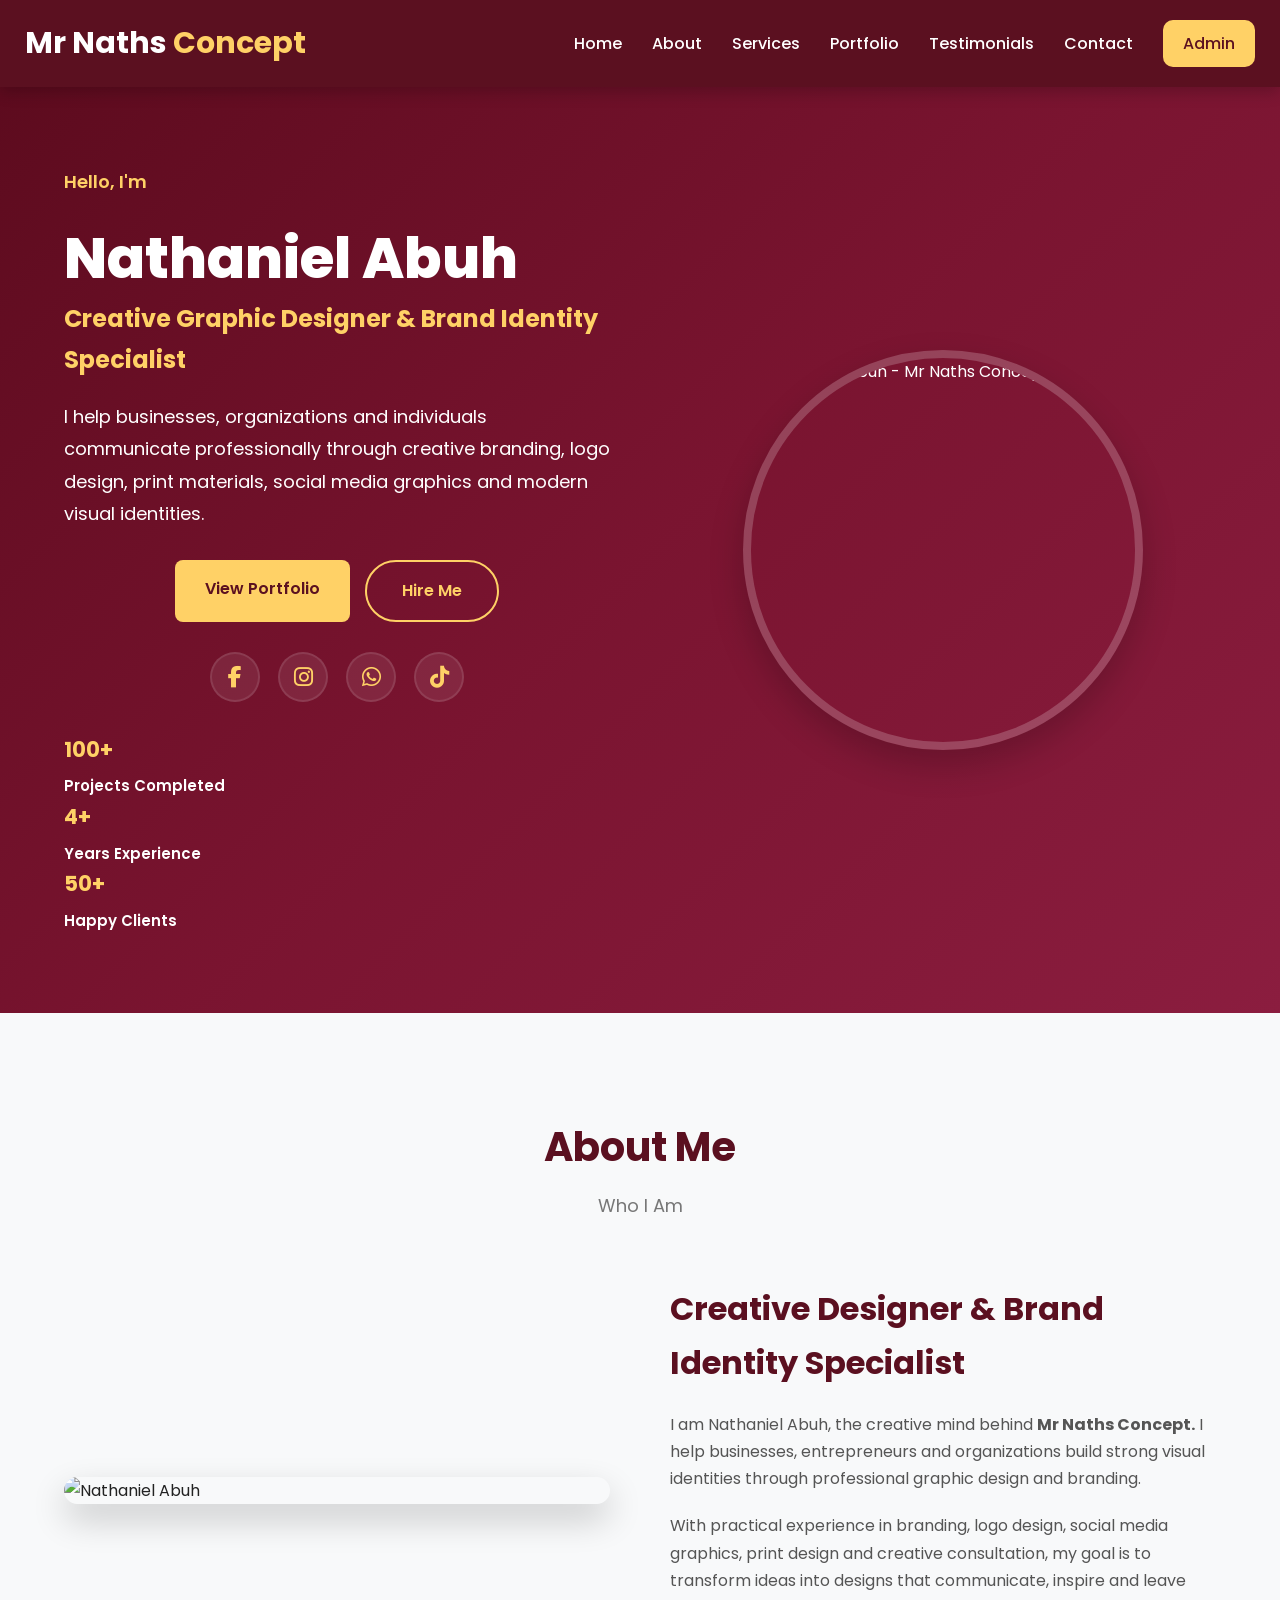
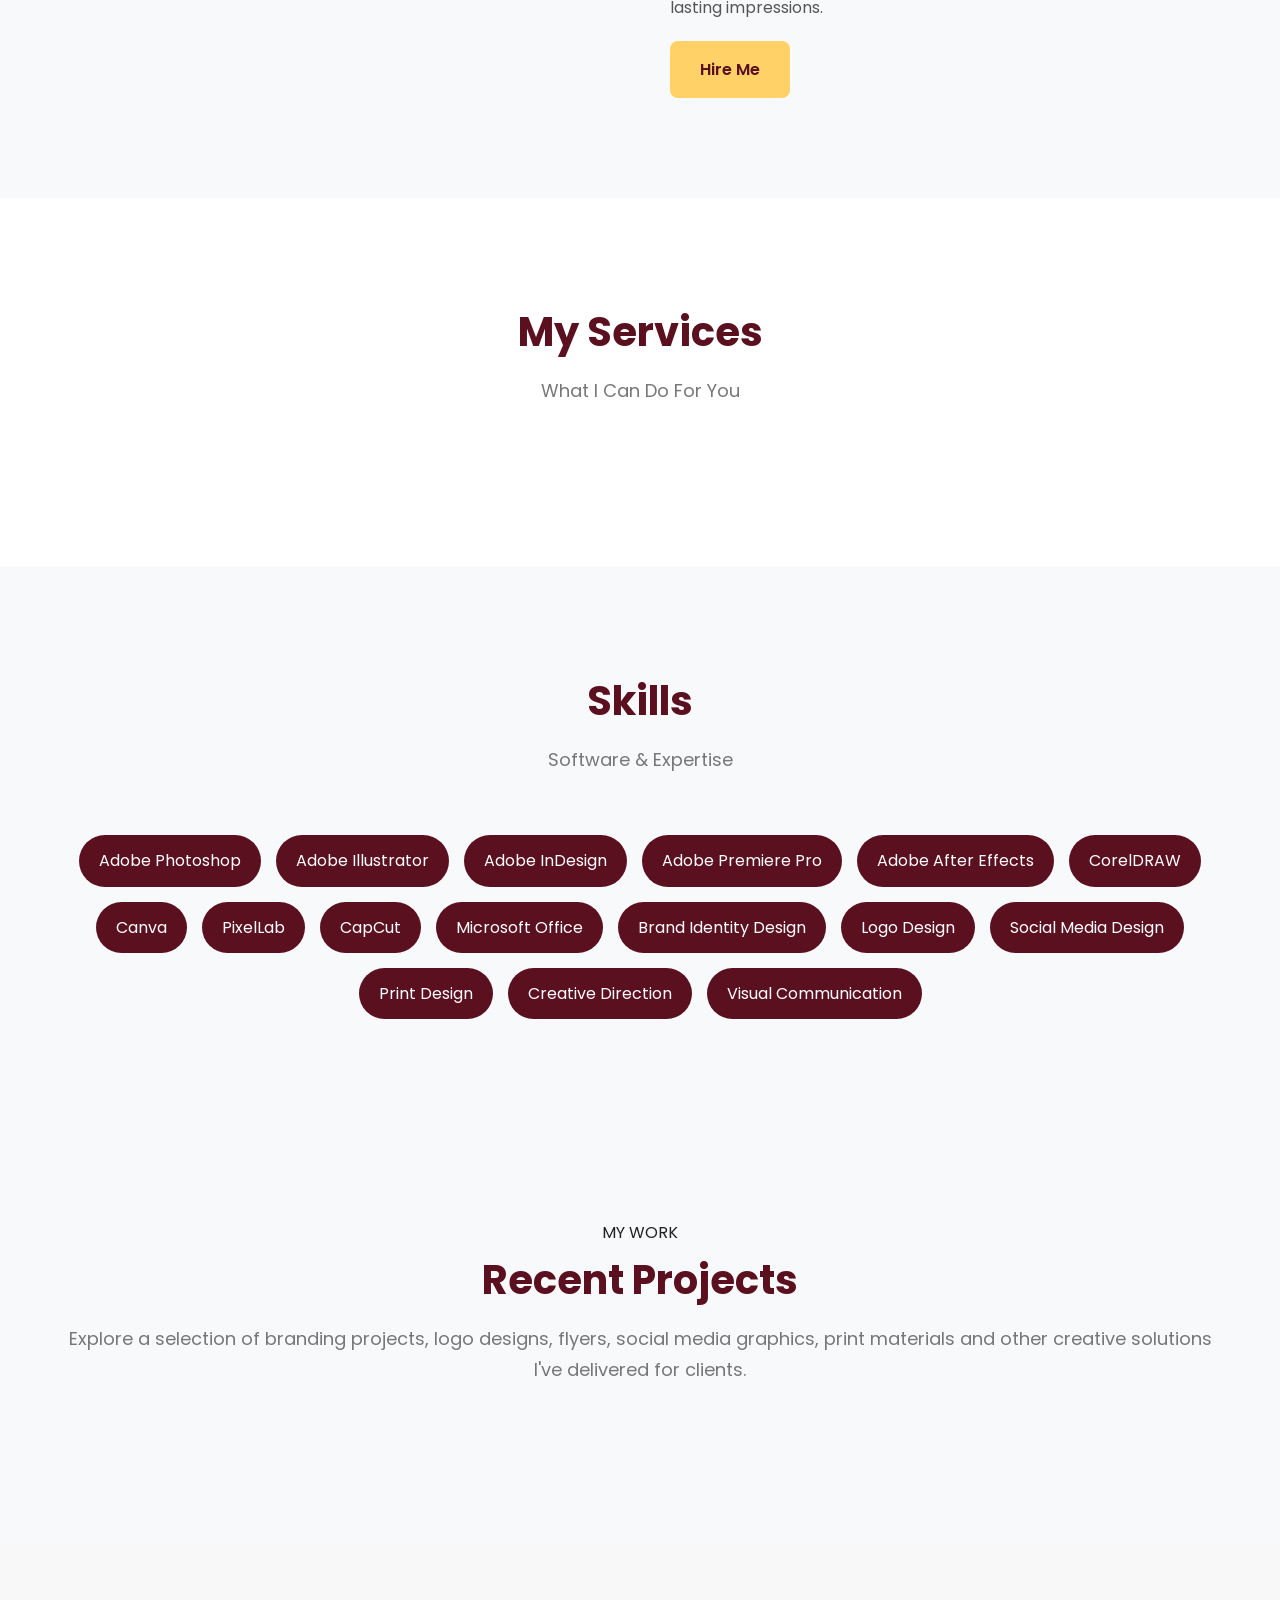
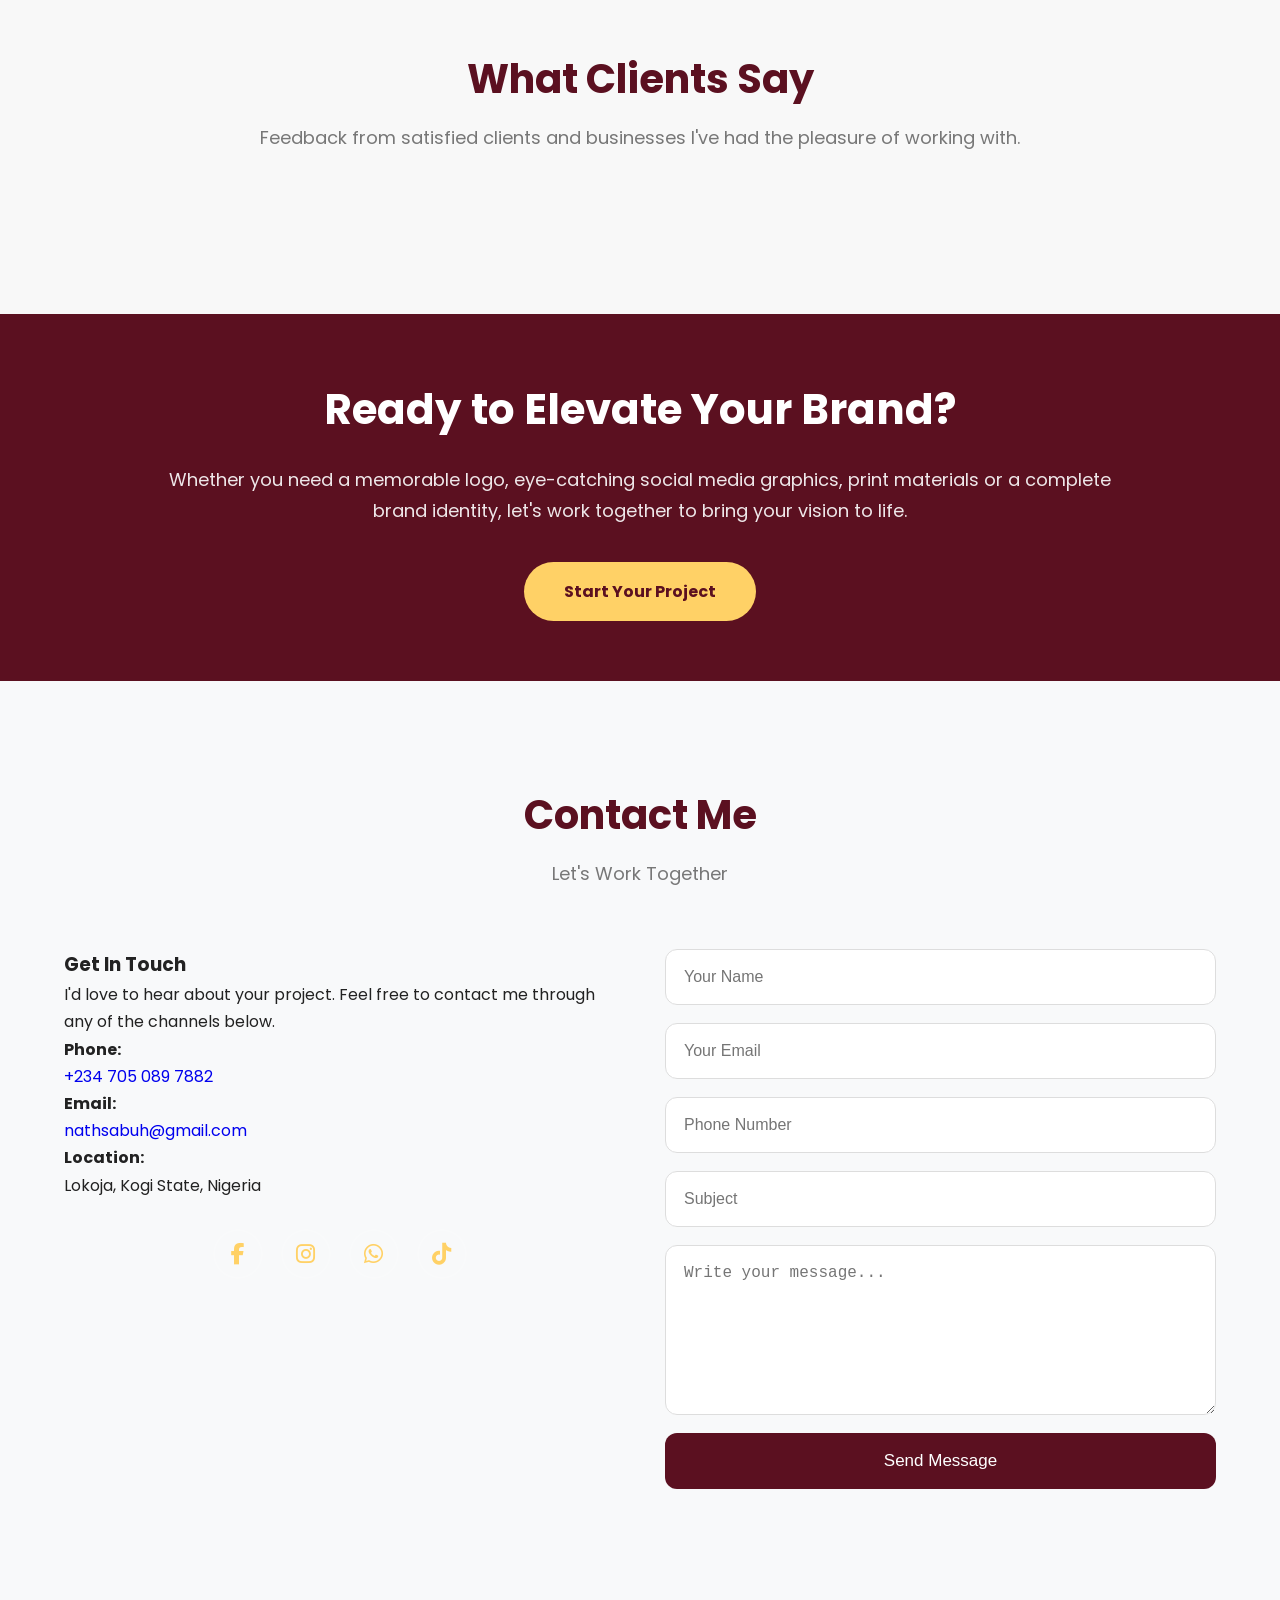
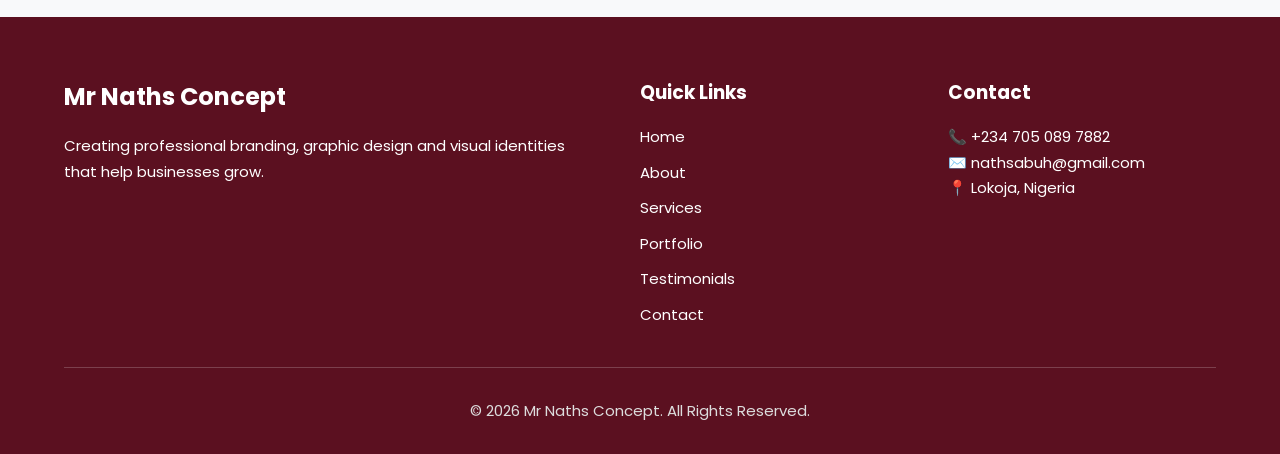
==== index.html @ cbad1bfe "Add files via upload" ====
<!DOCTYPE html>
<html lang="en">

<head>
    <meta charset="UTF-8">
    <meta name="viewport" content="width=device-width, initial-scale=1.0">

    <title>Mr Naths Concept | Creative Graphic Designer</title>

    <meta name="description"
        content="Professional Graphic Designer, Branding Expert and Creative Consultant helping businesses create outstanding visual identities.">

    <meta name="keywords"
        content="Graphic Designer, Branding, Logo Design, Social Media Design, Creative Designer, Nigeria">

    <meta name="author" content="Nathaniel Abuh">

    <link rel="preconnect" href="https://fonts.googleapis.com">
    <link rel="preconnect" href="https://fonts.gstatic.com" crossorigin>

    <link href="https://fonts.googleapis.com/css2?family=Poppins:wght@300;400;500;600;700;800&display=swap"
        rel="stylesheet">

    <link rel="stylesheet"
        href="https://cdnjs.cloudflare.com/ajax/libs/font-awesome/6.7.2/css/all.min.css">

    <link href="https://unpkg.com/aos@2.3.4/dist/aos.css" rel="stylesheet">

    <link rel="stylesheet" href="style.css">
</head>

<body>

    <!-- ================= NAVBAR ================= -->

    <header class="navbar">

        <div class="logo">
            Mr Naths <span>Concept</span>
        </div>

        <button class="menu-toggle" id="menuToggle">
            <i class="fas fa-bars"></i>
        </button>

        <nav id="navMenu">

            <a href="#home">Home</a>

            <a href="#about">About</a>

            <a href="#services">Services</a>

            <a href="#portfolio">Portfolio</a>

            <a href="#testimonials">Testimonials</a>

            <a href="#contact">Contact</a>

            <a href="admin.html" class="admin-btn">
                Admin
            </a>

        </nav>

    </header>

    <!-- ================= HERO ================= -->

    <section class="hero" id="home" data-aos="fade-up">

        <div class="container hero-grid">

            <div class="hero-text">

                <p class="hero-intro">
                    Hello, I'm
                </p>

                <h1>Nathaniel Abuh</h1>

                <h2>
                    Creative Graphic Designer &
                    Brand Identity Specialist
                </h2>

                <p class="hero-description">

                    I help businesses, organizations and individuals
                    communicate professionally through creative branding,
                    logo design, print materials, social media graphics
                    and modern visual identities.

                </p>

                <div class="hero-buttons">

                    <a href="#portfolio" class="btn">
                        View Portfolio
                    </a>

                    <a href="#contact" class="btn-outline">
                        Hire Me
                    </a>

                </div>

                <!-- Social Links -->

                <div class="hero-socials">

                    <a href="https://facebook.com/naths.abuh" target="_blank">
                        <i class="fab fa-facebook-f"></i>
                    </a>

                    <a href="https://instagram.com/mr_naths_" target="_blank">
                        <i class="fab fa-instagram"></i>
                    </a>

                    <a href="https://wa.me/2347050897882" target="_blank">
                        <i class="fab fa-whatsapp"></i>
                    </a>

                    <a href="https://tiktok.com/@mr_naths_concept" target="_blank">
                        <i class="fab fa-tiktok"></i>
                    </a>

                </div>

                <!-- Stats -->

                <div class="hero-rating">

                    <div class="rating-box">
                        <h3>100+</h3>
                        <span>Projects Completed</span>
                    </div>

                    <div class="rating-box">
                        <h3>4+</h3>
                        <span>Years Experience</span>
                    </div>

                    <div class="rating-box">
                        <h3>50+</h3>
                        <span>Happy Clients</span>
                    </div>

                </div>

            </div>

            <!-- Hero Image -->

            <div class="hero-image">

                <img
                    src="https://igkfrrogocppxeigqopi.supabase.co/storage/v1/object/public/portfolio/1782468439305.jpg"
                    alt="Nathaniel Abuh - Mr Naths Concept">

            </div>

        </div>

    </section>
        <!-- ================= ABOUT ================= -->

    <section id="about" data-aos="fade-right">

        <div class="container">

            <div class="section-title">
                <h2>About Me</h2>
                <p>Who I Am</p>
            </div>

            <div class="about-grid">

                <div class="about-image">

                    <img
                        src="https://igkfrrogocppxeigqopi.supabase.co/storage/v1/object/public/portfolio/1784709527684.jpg"
                        alt="Nathaniel Abuh">

                </div>

                <div class="about-content">

                    <h3>
                        Creative Designer & Brand Identity Specialist
                    </h3>

                    <p>
                        I am Nathaniel Abuh, the creative mind behind
                        <strong>Mr Naths Concept.</strong>
                        I help businesses, entrepreneurs and organizations
                        build strong visual identities through professional
                        graphic design and branding.
                    </p>

                    <p>
                        With practical experience in branding, logo design,
                        social media graphics, print design and creative
                        consultation, my goal is to transform ideas into
                        designs that communicate, inspire and leave lasting
                        impressions.
                    </p>

                    <a href="#contact" class="btn">
                        Hire Me
                    </a>

                </div>

            </div>

        </div>

    </section>

    <!-- ================= SERVICES ================= -->

    <section class="services" id="services" data-aos="zoom-in">

        <div class="container">

            <div class="section-title">

                <h2>My Services</h2>

                <p>What I Can Do For You</p>

            </div>

            <!--
                DO NOT CHANGE THIS ID
                Loaded automatically from Supabase
            -->

            <div class="services-grid" id="servicesGrid">

            </div>

        </div>

    </section>

    <!-- ================= SKILLS ================= -->

    <section id="skills" data-aos="fade-left">

        <div class="container">

            <div class="section-title">

                <h2>Skills</h2>

                <p>Software & Expertise</p>

            </div>

            <div class="skills-grid">

                <span>Adobe Photoshop</span>

                <span>Adobe Illustrator</span>

                <span>Adobe InDesign</span>

                <span>Adobe Premiere Pro</span>

                <span>Adobe After Effects</span>

                <span>CorelDRAW</span>

                <span>Canva</span>

                <span>PixelLab</span>

                <span>CapCut</span>

                <span>Microsoft Office</span>

                <span>Brand Identity Design</span>

                <span>Logo Design</span>

                <span>Social Media Design</span>

                <span>Print Design</span>

                <span>Creative Direction</span>

                <span>Visual Communication</span>

            </div>

        </div>

    </section>
        <!-- ================= PORTFOLIO ================= -->

    <section id="portfolio" data-aos="fade-up">

        <div class="container">

            <div class="section-title">

                <span>MY WORK</span>

                <h2>Recent Projects</h2>

                <p>
                    Explore a selection of branding projects, logo designs,
                    flyers, social media graphics, print materials and other
                    creative solutions I've delivered for clients.
                </p>

            </div>

            <!--
                DO NOT CHANGE THIS ID
                Projects are loaded automatically from Supabase
            -->
            <div id="gallery" class="gallery"></div>

        </div>

    </section>

    <!-- ================= TESTIMONIALS ================= -->

    <section class="testimonials" id="testimonials" data-aos="fade-up">

        <div class="container">

            <div class="section-title">

                <h2>What Clients Say</h2>

                <p>
                    Feedback from satisfied clients and businesses I've had the
                    pleasure of working with.
                </p>

            </div>

            <!--
                DO NOT CHANGE THIS ID
                Testimonials are loaded automatically from Supabase
            -->
            <div class="testimonials-grid" id="testimonialsGrid"></div>

        </div>

    </section>

    <!-- ================= CALL TO ACTION ================= -->

    <section class="cta" data-aos="zoom-in">

        <div class="container">

            <h2>Ready to Elevate Your Brand?</h2>

            <p>
                Whether you need a memorable logo, eye-catching social media
                graphics, print materials or a complete brand identity,
                let's work together to bring your vision to life.
            </p>

            <a href="#contact" class="cta-btn">
                Start Your Project
            </a>

        </div>

    </section>
       <!-- ================= CONTACT ================= -->

    <section id="contact" data-aos="fade-up">

        <div class="container">

            <div class="section-title">

                <h2>Contact Me</h2>

                <p>Let's Work Together</p>

            </div>

            <div class="contact-grid">

                <!-- Contact Information -->

                <div class="contact-info">

                    <h3>Get In Touch</h3>

                    <p>
                        I'd love to hear about your project.
                        Feel free to contact me through any of the channels below.
                    </p>

                    <p>
                        <strong>Phone:</strong><br>
                        <a href="tel:+2347050897882">
                            +234 705 089 7882
                        </a>
                    </p>

                    <p>
                        <strong>Email:</strong><br>
                        <a href="mailto:nathsabuh@gmail.com">
                            nathsabuh@gmail.com
                        </a>
                    </p>

                    <p>
                        <strong>Location:</strong><br>
                        Lokoja, Kogi State, Nigeria
                    </p>

                    <div class="hero-socials">

                        <a href="https://facebook.com/naths.abuh" target="_blank">
                            <i class="fab fa-facebook-f"></i>
                        </a>

                        <a href="https://instagram.com/mr_naths_" target="_blank">
                            <i class="fab fa-instagram"></i>
                        </a>

                        <a href="https://wa.me/2347050897882" target="_blank">
                            <i class="fab fa-whatsapp"></i>
                        </a>

                        <a href="https://tiktok.com/@mr_naths_concept" target="_blank">
                            <i class="fab fa-tiktok"></i>
                        </a>

                    </div>

                </div>

                <!-- Contact Form -->

                <div class="contact-form">

                    <form id="contactForm">

                        <input
                            type="text"
                            id="name"
                            placeholder="Your Name"
                            required>

                        <input
                            type="email"
                            id="email"
                            placeholder="Your Email"
                            required>

                        <input
                            type="text"
                            id="phone"
                            placeholder="Phone Number">

                        <input
                            type="text"
                            id="subject"
                            placeholder="Subject">

                        <textarea
                            id="message"
                            rows="6"
                            placeholder="Write your message..."
                            required></textarea>

                        <button type="submit">
                            Send Message
                        </button>

                        <p id="contactStatus"></p>

                    </form>

                </div>

            </div>

        </div>

    </section>

    <!-- ================= FOOTER ================= -->

    <footer class="footer">

        <div class="container">

            <div class="footer-content">

                <div>

                    <h2>Mr Naths Concept</h2>

                    <p>
                        Creating professional branding,
                        graphic design and visual identities
                        that help businesses grow.
                    </p>

                </div>

                <div>

                    <h3>Quick Links</h3>

                    <ul>

                        <li><a href="#home">Home</a></li>

                        <li><a href="#about">About</a></li>

                        <li><a href="#services">Services</a></li>

                        <li><a href="#portfolio">Portfolio</a></li>

                        <li><a href="#testimonials">Testimonials</a></li>

                        <li><a href="#contact">Contact</a></li>

                    </ul>

                </div>

                <div>

                    <h3>Contact</h3>

                    <p>📞 +234 705 089 7882</p>

                    <p>✉️ nathsabuh@gmail.com</p>

                    <p>📍 Lokoja, Nigeria</p>

                </div>

            </div>

            <hr>

            <p class="copyright">

                © 2026 Mr Naths Concept.
                All Rights Reserved.

            </p>

        </div>

    </footer>

    <!-- ================= LIGHTBOX ================= -->

    <div id="lightbox" class="lightbox">

        <span id="closeLightbox">&times;</span>

        <img
            id="lightboxImage"
            alt="Project Preview">

    </div>

    <!-- ================= SCRIPTS ================= -->

    <script src="https://unpkg.com/aos@2.3.4/dist/aos.js"></script>

    <script>
        AOS.init({
            duration: 1000,
            once: true
        });
    </script>

    <!-- Keep this exactly as it is -->
    <script type="module" src="script.js"></script>

</body>
</html>
---- style.css ----
/* ===========================
MR NATHS CONCEPT
GLOBAL STYLES
=========================== */

*{
margin:0;
padding:0;
box-sizing:border-box;
scroll-behavior:smooth;
}

body{
font-family:'Poppins',sans-serif;
background:#f8f9fa;
color:#222;
line-height:1.7;
}

.container{
width:90%;
max-width:1200px;
margin:auto;
}

img{
max-width:100%;
display:block;
}

a{
text-decoration:none;
}

ul{
list-style:none;
}

/* ===========================
HEADER
=========================== */

.header{
position:fixed;
top:0;
left:0;
width:100%;
background:#5B1020;
padding:18px 0;
z-index:999;
box-shadow:0 5px 15px rgba(0,0,0,.15);
}

.header .container{
display:flex;
justify-content:space-between;
align-items:center;
}

.logo{
color:#fff;
font-size:28px;
font-weight:700;
}

.logo span{
color:#FFD166;
}

.nav-links{
display:flex;
gap:30px;
}

.nav-links a{
color:#fff;
font-weight:500;
transition:.3s;
}

.nav-links a:hover{
color:#FFD166;
}

.admin-btn{
background:#FFD166;
color:#5B1020;
padding:10px 18px;
border-radius:8px;
font-weight:600;
transition:.3s;
}

.admin-btn:hover{
transform:translateY(-2px);
}

/* ===========================
HERO
=========================== */

.hero{
padding:160px 0 100px;
background:linear-gradient(135deg,#5B1020,#8B1E3F);
color:#fff;
}

.hero-grid{
display:grid;
grid-template-columns:1fr 1fr;
align-items:center;
gap:60px;
}

.hero h1{
font-size:55px;
margin-bottom:20px;
}

.hero p{
font-size:18px;
margin-bottom:30px;
}

.hero-image img{
width:400px;
height:400px;
object-fit:cover;
border-radius:50%;
border:8px solid rgba(255,255,255,.2);
margin:auto;
}

.btn{
display:inline-block;
background:#FFD166;
color:#5B1020;
padding:15px 30px;
border-radius:8px;
font-weight:600;
transition:.3s;
}

.btn:hover{
transform:translateY(-3px);
box-shadow:0 10px 20px rgba(0,0,0,.2);
}
/* ===========================
SECTION STYLES
=========================== */

section{
padding:100px 0;
}

.section-title{
text-align:center;
margin-bottom:60px;
}

.section-title h2{
font-size:40px;
color:#5B1020;
margin-bottom:10px;
}

.section-title p{
color:#777;
font-size:18px;
}

/* ===========================
ABOUT
=========================== */

.about-grid{
display:grid;
grid-template-columns:1fr 1fr;
gap:60px;
align-items:center;
}

.about-image img{
width:100%;
border-radius:15px;
box-shadow:0 15px 40px rgba(0,0,0,.15);
}

.about-content h3{
font-size:32px;
color:#5B1020;
margin-bottom:20px;
}

.about-content p{
margin-bottom:20px;
color:#555;
}

/* ===========================
SERVICES
=========================== */

.services{
background:#f3f3f3;
}

.services-grid{
display:grid;
grid-template-columns:repeat(auto-fit,minmax(280px,1fr));
gap:30px;
}

.service-card{
background:#fff;
padding:30px;
border-radius:12px;
text-align:center;
transition:.3s;
box-shadow:0 10px 25px rgba(0,0,0,.08);
}

.service-card:hover{
transform:translateY(-10px);
}

.service-card h3{
color:#5B1020;
margin-bottom:15px;
}

.service-card p{
color:#666;
}

/* ===========================
SKILLS
=========================== */

.skills-grid{
display:flex;
flex-wrap:wrap;
justify-content:center;
gap:15px;
}

.skills-grid span{
background:#5B1020;
color:#fff;
padding:12px 20px;
border-radius:30px;
transition:.3s;
}

.skills-grid span:hover{
background:#FFD166;
color:#5B1020;
}
.services{

padding:100px 8%;
background:#fff;

}

.services-grid{

display:grid;
grid-template-columns:repeat(auto-fit,minmax(280px,1fr));
gap:30px;
margin-top:50px;

}

.service-card{

background:#fff;
padding:40px 30px;
text-align:center;
border-radius:18px;
box-shadow:0 10px 30px rgba(0,0,0,.08);
transition:.3s;

}

.service-card:hover{

transform:translateY(-10px);

}

.service-card i{

font-size:45px;
color:#5B1020;
margin-bottom:20px;

}

.service-card h3{

margin-bottom:15px;
color:#5B1020;

}

.service-card p{

line-height:1.7;
color:#666;

}
/* ===========================
PORTFOLIO
=========================== */

.portfolio{
background:#ffffff;
}

.portfolio-grid{
display:grid;
grid-template-columns:repeat(auto-fit,minmax(300px,1fr));
gap:30px;
}

.portfolio-item{
background:#fff;
border-radius:15px;
overflow:hidden;
box-shadow:0 10px 25px rgba(0,0,0,.1);
transition:.35s;
}

.portfolio-item:hover{
transform:translateY(-8px);
box-shadow:0 20px 35px rgba(0,0,0,.15);
}

.portfolio-item img{
width:100%;
height:250px;
object-fit:cover;
}

.portfolio-item h3{
padding:20px 20px 10px;
color:#5B1020;
}

.portfolio-item p{
padding:0 20px 20px;
color:#666;
}

/* ===========================
TESTIMONIALS
=========================== */

.testimonials{
background:#f5f5f5;
}

.testimonial-grid{
display:grid;
grid-template-columns:repeat(auto-fit,minmax(300px,1fr));
gap:30px;
}

.testimonial-card{
background:#fff;
padding:30px;
border-radius:15px;
box-shadow:0 10px 20px rgba(0,0,0,.08);
}

.testimonial-card h4{
margin:20px 0 10px;
color:#FFD166;
}

.testimonial-card strong{
color:#5B1020;
}

/* ===========================
CONTACT
=========================== */

.contact-grid{
display:grid;
grid-template-columns:1fr 1fr;
gap:50px;
}

.contact input,
.contact textarea{
width:100%;
padding:15px;
margin-bottom:20px;
border:1px solid #ddd;
border-radius:10px;
font-family:inherit;
}

.contact textarea{
min-height:160px;
resize:vertical;
}

.contact button{
border:none;
cursor:pointer;
}

/* ===========================
FOOTER
=========================== */

.footer{
background:#5B1020;
color:#fff;
padding:60px 0 30px;
}

.footer-content{
display:grid;
grid-template-columns:2fr 1fr 1fr;
gap:40px;
margin-bottom:30px;
}

.footer h2,
.footer h3{
margin-bottom:15px;
}

.footer ul li{
margin-bottom:10px;
}

.footer a{
color:#fff;
}

.footer a:hover{
color:#FFD166;
}

.footer hr{
border:none;
border-top:1px solid rgba(255,255,255,.2);
margin:30px 0;
}

.copyright{
text-align:center;
color:#ddd;
}
/* ===========================
RESPONSIVE DESIGN
=========================== */

@media (max-width:991px){

.hero-grid,
.about-grid,
.contact-grid,
.footer-content{

grid-template-columns:1fr;

}

.hero{

text-align:center;

padding-top:140px;

}

.hero-image img{

width:300px;
height:300px;

margin-top:40px;

}

.nav-links{

display:none;

}

.section-title h2{

font-size:32px;

}

}

@media (max-width:768px){

.container{

width:92%;

}

.hero h1{

font-size:40px;

}

.about-content h3{

font-size:28px;

}

.portfolio-grid,
.services-grid,
.testimonial-grid{

grid-template-columns:1fr;

}

.btn{

display:inline-block;

width:100%;

text-align:center;

}

}

@media (max-width:480px){

.hero h1{

font-size:32px;

}

.section-title h2{

font-size:28px;

}

.logo{

font-size:22px;

}

.admin-btn{

padding:8px 15px;

font-size:14px;

}

}
/* ===========================
ANIMATIONS
=========================== */

.hero-text,
.about-content,
.service-card,
.portfolio-item,
.testimonial-card{

animation:fadeUp .8s ease;

}

@keyframes fadeUp{

from{

opacity:0;

transform:translateY(40px);

}

to{

opacity:1;

transform:translateY(0);

}

}

html{

scroll-behavior:smooth;

}

::selection{

background:#5B1020;

color:white;

}

img{

transition:.4s;

}

img:hover{

transform:scale(1.03);

}
/* ===========================
FINAL POLISH
=========================== */

body{
overflow-x:hidden;
}

input:focus,
textarea:focus{
outline:none;
border:2px solid #5B1020;
box-shadow:0 0 10px rgba(91,16,32,.15);
}

button,
.btn,
.admin-btn{
transition:all .3s ease;
}

button:hover,
.btn:hover,
.admin-btn:hover{
opacity:.95;
}

.portfolio-item,
.service-card,
.testimonial-card{
cursor:pointer;
}

.hero-image img,
.about-image img{
box-shadow:0 15px 35px rgba(0,0,0,.2);
}

footer p,
footer li,
footer a{
font-size:15px;
}

.contact a{
color:#5B1020;
font-weight:600;
}

.contact a:hover{
color:#8B1E3F;
}

@media (max-width:768px){

.header{
padding:15px 0;
}

section{
padding:70px 0;
}

.hero{
padding:120px 0 70px;
}

.hero-image img{
width:250px;
height:250px;
}

}
/* ===== Portfolio Gallery ===== */

.gallery{
display:grid;
grid-template-columns:repeat(auto-fit,minmax(300px,1fr));
gap:25px;
}

.project-card{
background:#fff;
border-radius:12px;
overflow:hidden;
box-shadow:0 8px 20px rgba(0,0,0,.08);
transition:.3s;
}

.project-card:hover{
transform:translateY(-5px);
}

.project-card img{
width:100%;
height:240px;
object-fit:cover;
}

.project-info{
padding:20px;
}

.project-info h3{
margin-bottom:10px;
color:#5B1020;
}

.project-info p{
margin-bottom:15px;
color:#666;
}

.project-info .category{
display:inline-block;
background:#5B1020;
color:#fff;
padding:6px 12px;
border-radius:20px;
font-size:13px;
}
/* NAVBAR */

.navbar{
position:sticky;
top:0;
z-index:1000;

display:flex;  
justify-content:space-between;  
align-items:center;  

padding:18px 25px;  

background:#5B1020;  
box-shadow:0 5px 15px rgba(0,0,0,.2);

}

.logo{
color:#fff;
font-size:30px;
font-weight:700;
}

.logo span{
color:#FFD166;
}

.navbar nav{
display:flex;
gap:30px;
align-items:center;
}

.navbar nav a{
color:white;
text-decoration:none;
font-weight:500;
transition:.3s;
}

.navbar nav a:hover{
color:#FFD166;
}

.admin-btn{
background:#FFD166;
color:#5B1020!important;
padding:10px 20px;
border-radius:10px;
font-weight:bold;
}

.menu-toggle{
display:none;
font-size:30px;
color:white;
background:none;
border:none;
cursor:pointer;
}

/* MOBILE */

@media(max-width:768px){

.navbar nav{

display:none;
position:absolute;
top:70px;
left:0;

width:100%;

background:#5B1020;

flex-direction:column;

padding:15px;

}

.navbar nav.active{
display:flex;
}

.menu-toggle{
display:block;
}

}
/* HERO REDESIGN */

.hero-intro{
color:#FFD166;
font-size:18px;
font-weight:600;
margin-bottom:10px;
}
.hero{
position: relative;
overflow: hidden;
background: linear-gradient(135deg, #5d0b1e 0%, #7a1430 50%, #8b1d3f 100%);
padding: 80px 0;
}
.hero h1{
font-size:56px;
font-weight:800;
line-height:1.1;
margin-bottom:10px;
}

.hero h2{
font-size:24px;
color:#FFD166;
margin-bottom:20px;
}

.hero-description{
font-size:18px;
line-height:1.8;
max-width:550px;
margin-bottom:30px;
}

.hero-buttons{
display:flex;
gap:15px;
flex-wrap:wrap;
margin-bottom:25px;
}

.btn-outline{
padding:15px 35px;
border:2px solid #FFD166;
color:#FFD166;
text-decoration:none;
border-radius:50px;
font-weight:600;
transition:.3s;
}

.btn-outline:hover{
background:#FFD166;
color:#5B1020;
}

.hero-rating{
color:#FFD166;
font-size:18px;
font-weight:600;
}

.hero-rating span{
display:block;
color:#fff;
margin-top:6px;
font-size:15px;
}
.hero-buttons{
display:flex;
gap:15px;
flex-wrap:wrap;
justify-content:center;
}
.hero-socials{
display:flex;
justify-content:center;
gap:18px;
margin:30px 0;
}

.hero-socials a{
width:50px;
height:50px;
display:flex;
align-items:center;
justify-content:center;
border-radius:50%;
background:#ffffff15;
color:#ffd166;
font-size:22px;
text-decoration:none;
transition:.3s;
border:2px solid rgba(255,255,255,.1);
}

.hero-socials a:hover{
background:#ffd166;
color:#6b0f1a;
transform:translateY(-5px);
box-shadow:0 10px 25px rgba(255,209,102,.4);
}
/* ==========================
PORTFOLIO
========================== */

.gallery{
display:grid;
grid-template-columns:repeat(auto-fit,minmax(320px,1fr));
gap:30px;
}

.project{
overflow:hidden;
border-radius:18px;
background:#fff;
box-shadow:0 12px 30px rgba(0,0,0,.08);
transition:.4s;
}

.project:hover{
transform:translateY(-10px);
box-shadow:0 25px 45px rgba(0,0,0,.18);
}

.project img{
width:100%;
height:260px;
object-fit:cover;
transition:.5s;
}

.project:hover img{
transform:scale(1.08);
}

.project-content{
padding:22px;
}

.project-content h3{
color:#5B1020;
margin-bottom:10px;
}

.project-content p{
color:#666;
line-height:1.7;
}

.project-category{
display:inline-block;
margin-top:15px;
padding:8px 15px;
border-radius:30px;
background:#FFD166;
color:#5B1020;
font-weight:600;
font-size:14px;
}
/* ==========================
LIGHTBOX
========================== */

.lightbox{
position:fixed;
inset:0;
background:rgba(0,0,0,.92);
display:none;
justify-content:center;
align-items:center;
z-index:9999;
}

.lightbox img{
max-width:90%;
max-height:90%;
border-radius:12px;
box-shadow:0 20px 50px rgba(0,0,0,.5);
animation:zoom .3s ease;
}

.lightbox span{
position:absolute;
top:20px;
right:30px;
color:#fff;
font-size:45px;
cursor:pointer;
}

@keyframes zoom{
from{
transform:scale(.8);
opacity:0;
}
to{
transform:scale(1);
opacity:1;
}
}

#contactForm{

max-width:700px;

margin:auto;

display:flex;

flex-direction:column;

gap:18px;

}

#contactForm input,
#contactForm textarea{

padding:18px;

border-radius:12px;

border:1px solid #ddd;

font-size:16px;

}

#contactForm textarea{

min-height:170px;

resize:vertical;

}

#contactForm button{

background:#5B1020;

color:white;

border:none;

padding:18px;

font-size:17px;

border-radius:12px;

cursor:pointer;

transition:.3s;

}

#contactForm button:hover{

background:#7a1832;

}

#contactStatus{

margin-top:10px;

font-weight:600;

text-align:center;

}
#messages{
display:grid;
gap:20px;
margin-top:20px;
}

.message-card{
background:white;
padding:20px;
border-radius:12px;
box-shadow:0 10px 25px rgba(0,0,0,.08);
}

.message-card h3{
color:#5B1020;
margin-bottom:10px;
}

.message-card p{
margin:8px 0;
line-height:1.6;
}

.message-card small{
display:block;
margin-top:15px;
color:#777;
}

.deleteMessage{
margin-top:15px;
background:#d32f2f;
color:white;
border:none;
padding:10px 18px;
border-radius:8px;
cursor:pointer;
}
.message-header{

display:flex;
justify-content:space-between;
align-items:center;
margin-bottom:15px;

}

.status{

padding:6px 12px;
border-radius:20px;
font-size:13px;
font-weight:bold;
color:white;

}

.status.new{

background:#ff9800;

}

.status.read{

background:#2196f3;

}

.status.replied{

background:#4caf50;

}

.message-actions{

display:flex;
gap:10px;
margin-top:20px;
flex-wrap:wrap;

}

.markRead{

background:#2196f3;

}

.markReplied{

background:#4caf50;

}
/* ==========================
TESTIMONIALS
========================== */

.testimonials{

padding:100px 8%;
background:#f8f8f8;
justify-content:center;
}

.testimonials-grid{

display:grid;
grid-template-columns:repeat(auto-fit,minmax(320px,1fr));
gap:30px;
margin-top:50px;
justify-content:center;
}

.testimonial-card{

background:white;
padding:35px;
border-radius:18px;
box-shadow:0 10px 30px rgba(0,0,0,.08);
transition:.3s;
align-items:center;
justify-content:center;
}

.testimonial-card:hover{

transform:translateY(-8px);

}

.stars{

font-size:24px;
color:#FFD166;
margin-bottom:20px;

}

.testimonial-card p{

font-style:regular;
line-height:1.8;
color:#555;
margin-bottom:25px;
align-items:center;
}

.testimonial-card h4{

color:#5B1020;

}
/* ==========================
CTA
========================== */

.cta{

background:#5B1020;
color:white;
padding:60px 8%;
text-align:center;

}

.cta h2{

font-size:42px;
margin-bottom:20px;

}

.cta p{

font-size:18px;
margin-bottom:35px;
opacity:.9;

}

.cta-btn{

display:inline-block;
padding:16px 40px;
background:#FFD166;
color:#5B1020;
font-weight:700;
border-radius:40px;
text-decoration:none;
transition:.3s;

}

.cta-btn:hover{

transform:translateY(-4px);

}
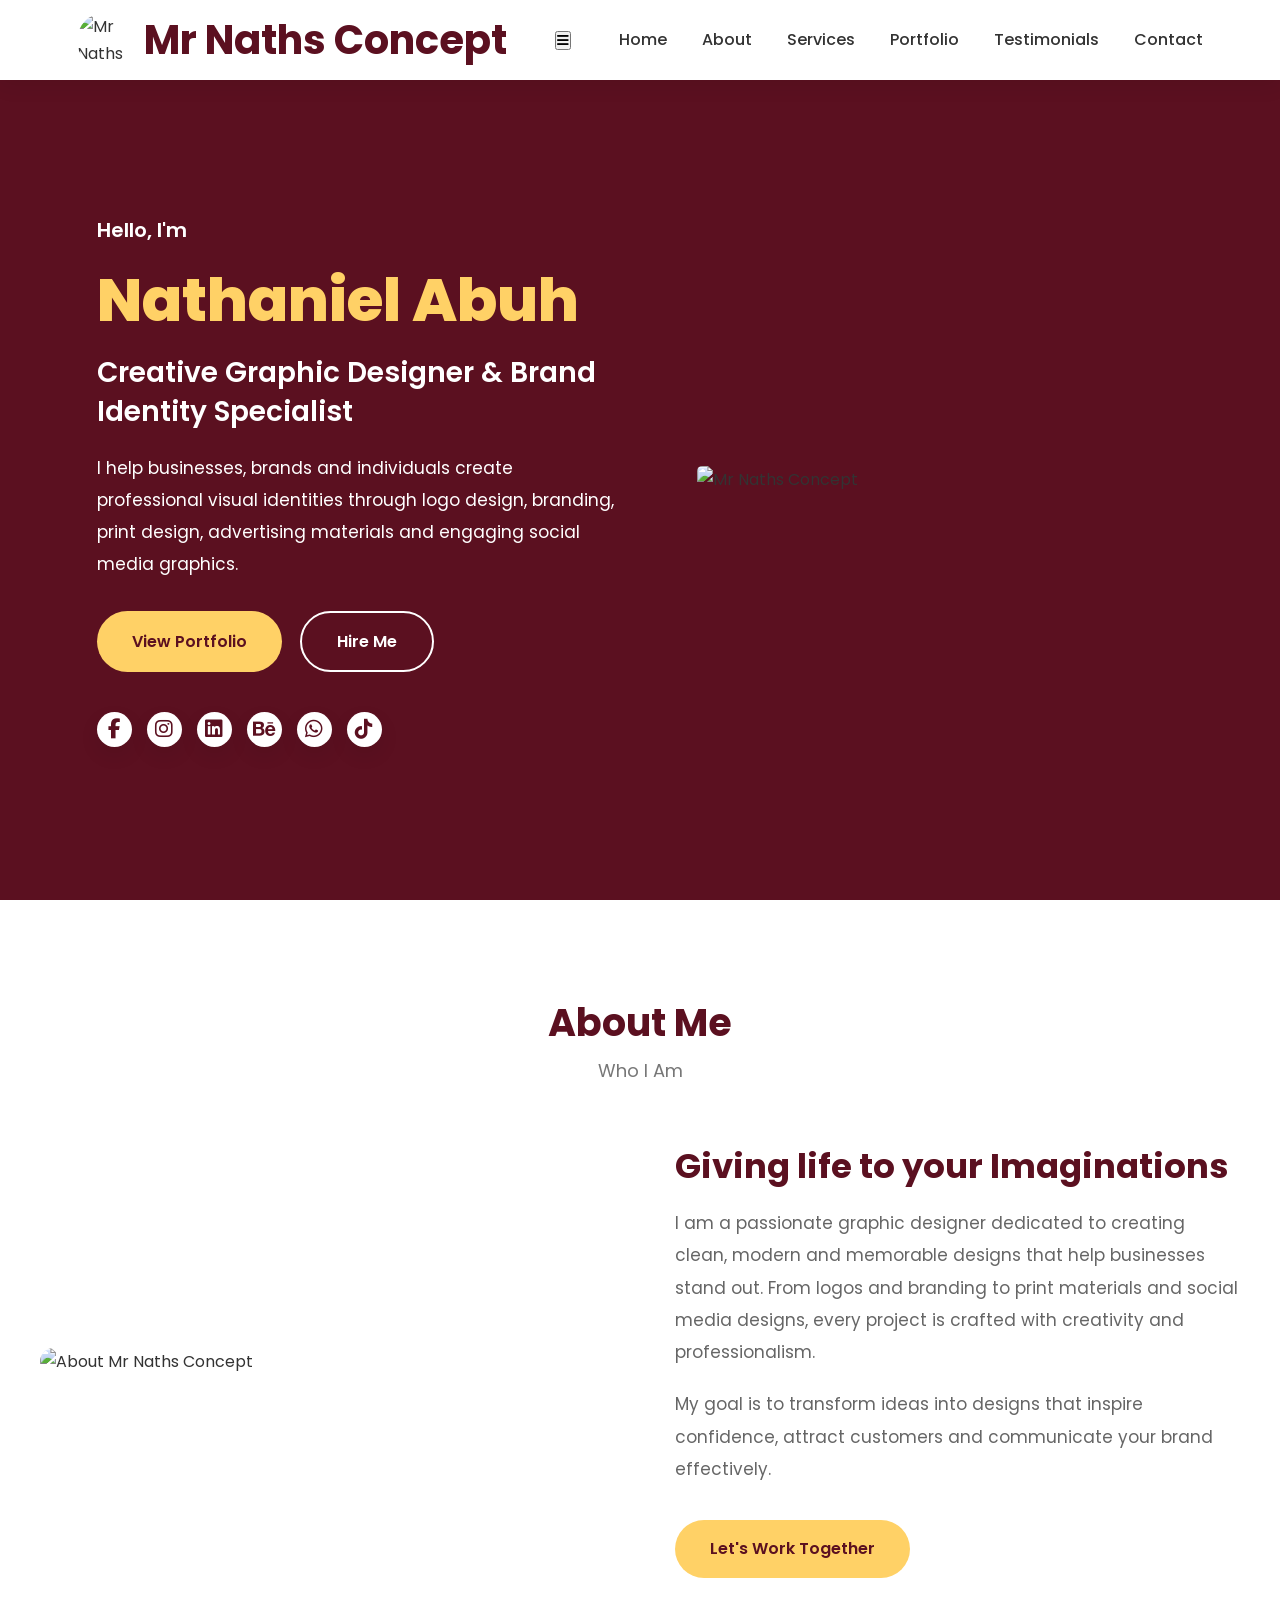
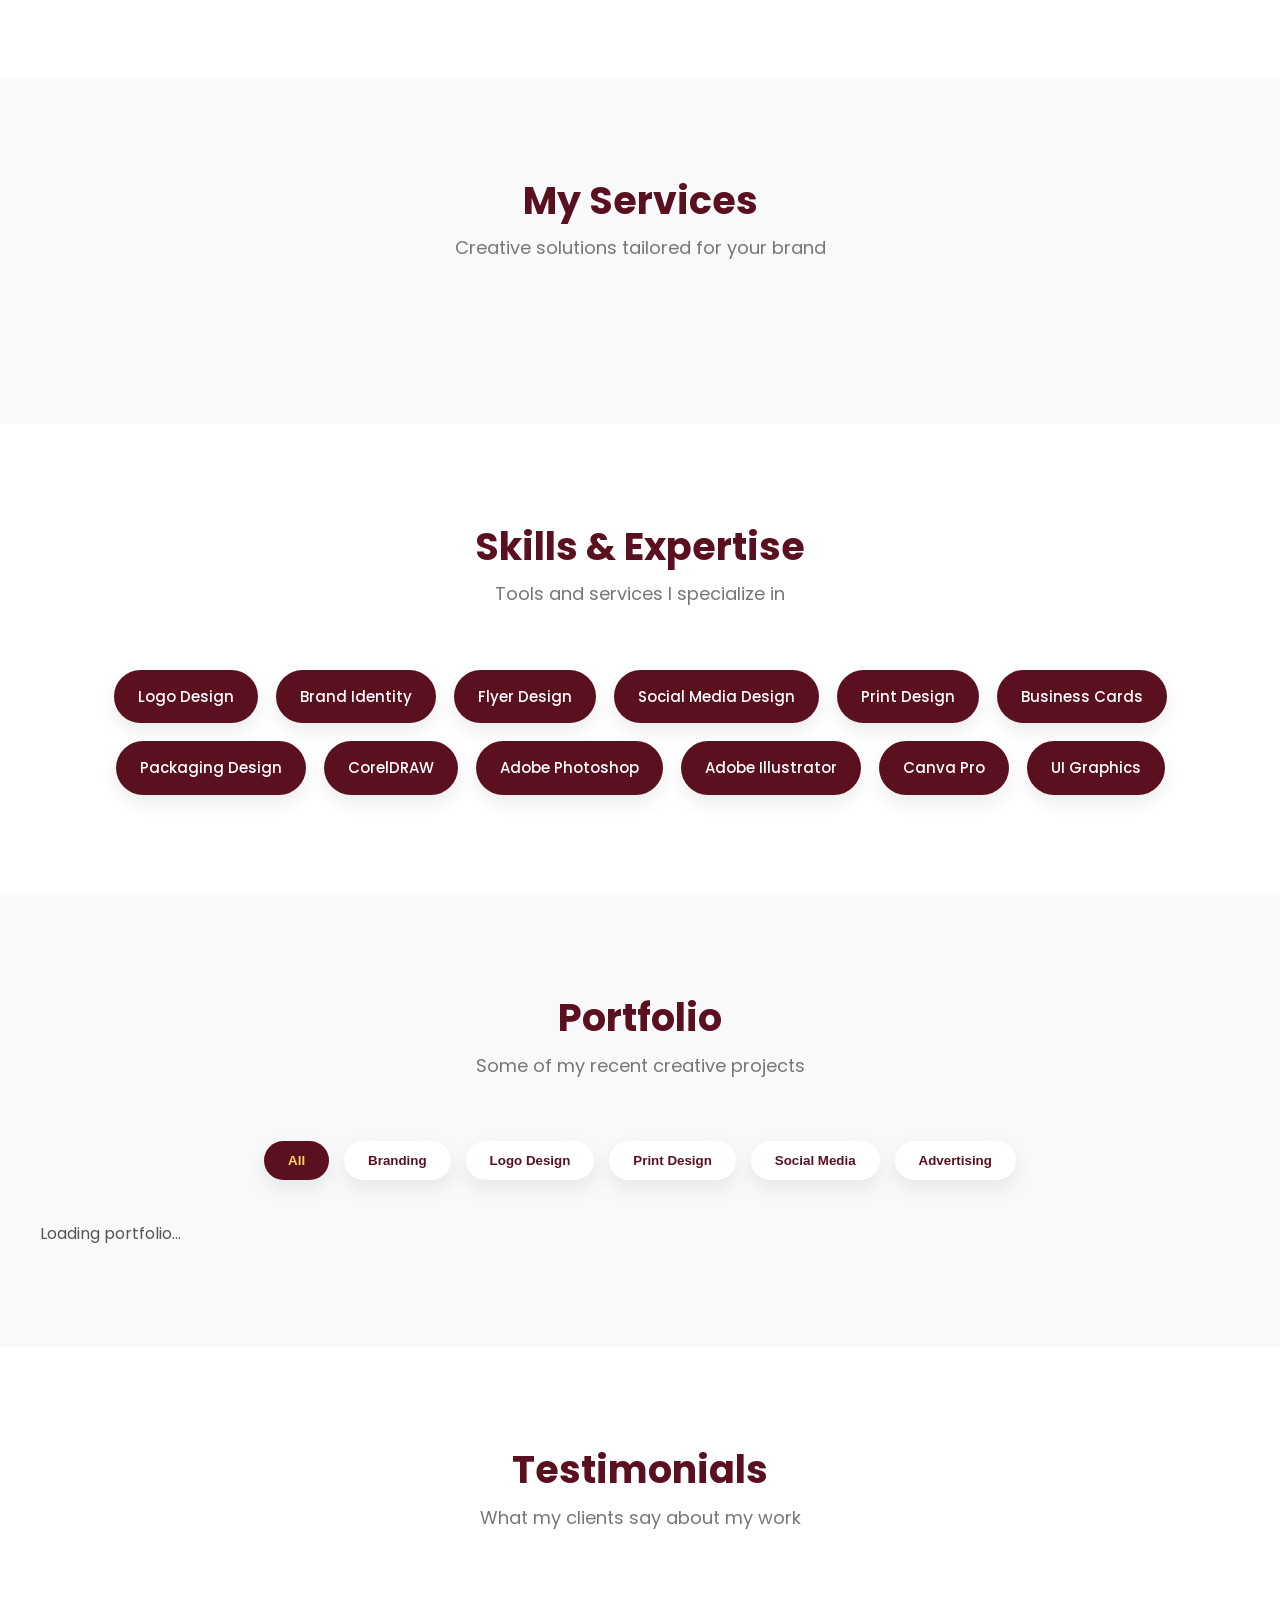
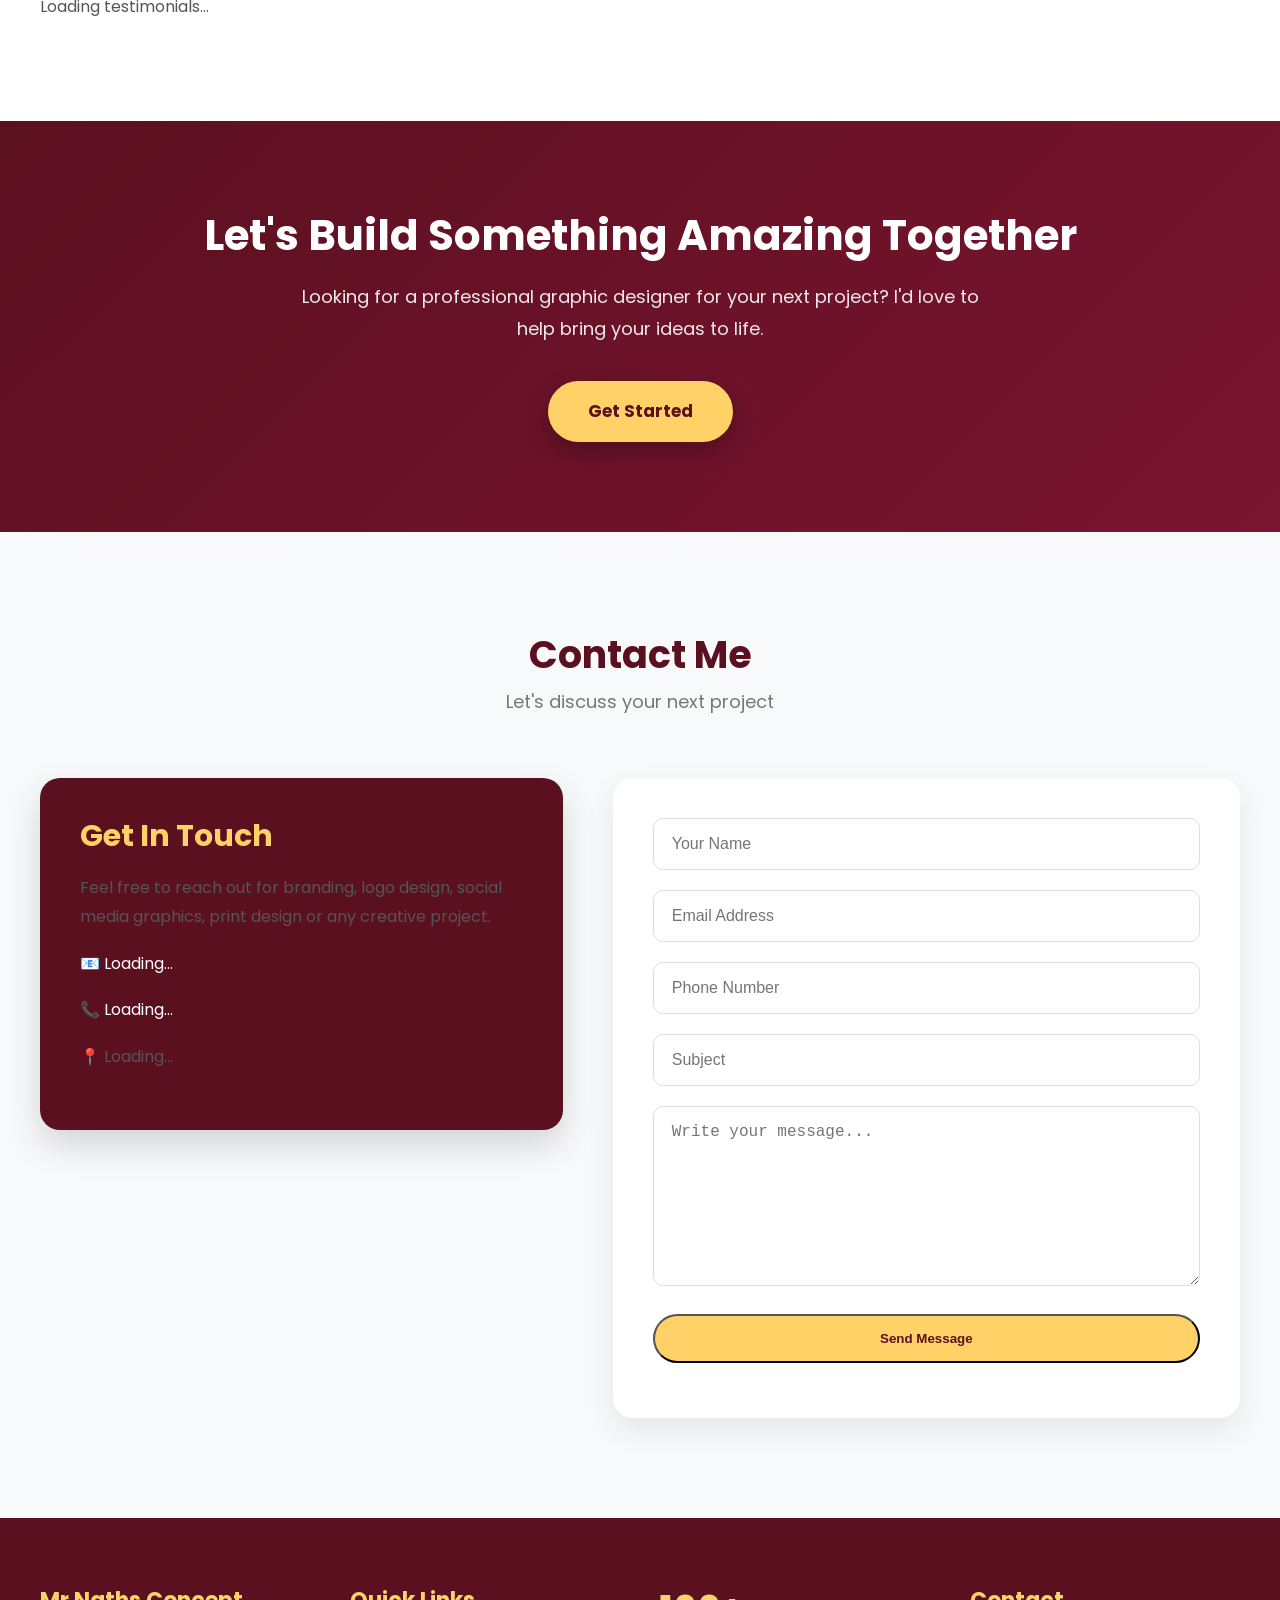
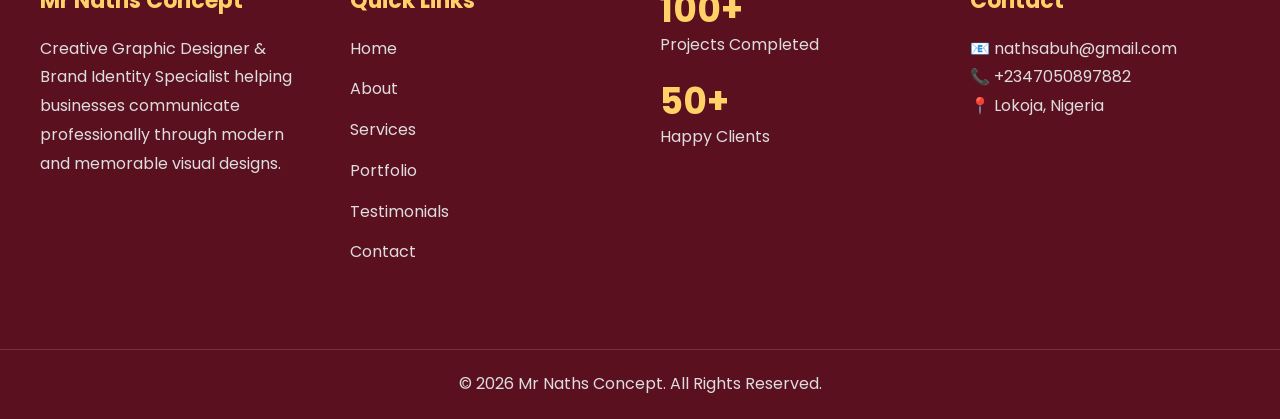
==== commit 5a15e028: "Add files via upload" ====
--- a/index.html
+++ b/index.html
@@ -2,592 +2,677 @@
 <html lang="en">
 
 <head>
+
     <meta charset="UTF-8">
     <meta name="viewport" content="width=device-width, initial-scale=1.0">
 
-    <title>Mr Naths Concept | Creative Graphic Designer</title>
+    <title>Mr Naths Concept | Creative Graphic Designer & Brand Identity Specialist</title>
 
     <meta name="description"
-        content="Professional Graphic Designer, Branding Expert and Creative Consultant helping businesses create outstanding visual identities.">
+        content="Professional Graphic Designer specializing in Branding, Logo Design, Print Design, Social Media Graphics and Visual Identity.">
 
     <meta name="keywords"
-        content="Graphic Designer, Branding, Logo Design, Social Media Design, Creative Designer, Nigeria">
+        content="Graphic Designer, Logo Design, Branding, Nigeria, Brand Identity, Flyer Design, Social Media Design">
 
     <meta name="author" content="Nathaniel Abuh">
 
+    <meta property="og:title" content="Mr Naths Concept">
+    <meta property="og:description"
+        content="Creative Graphic Designer & Brand Identity Specialist">
+    <meta property="og:image"
+        content="https://dashing-gnome-9c1e83.netlify.app/images/og-image.jpg">
+    <meta property="og:url"
+        content="https://dashing-gnome-9c1e83.netlify.app">
+
+    <meta name="twitter:card" content="summary_large_image">
+
+    <link rel="icon" href="favicon.ico">
+
     <link rel="preconnect" href="https://fonts.googleapis.com">
-    <link rel="preconnect" href="https://fonts.gstatic.com" crossorigin>
+
+    <link rel="preconnect"
+        href="https://fonts.gstatic.com"
+        crossorigin>
 
     <link href="https://fonts.googleapis.com/css2?family=Poppins:wght@300;400;500;600;700;800&display=swap"
         rel="stylesheet">
 
     <link rel="stylesheet"
-        href="https://cdnjs.cloudflare.com/ajax/libs/font-awesome/6.7.2/css/all.min.css">
-
-    <link href="https://unpkg.com/aos@2.3.4/dist/aos.css" rel="stylesheet">
+        href="https://cdnjs.cloudflare.com/ajax/libs/font-awesome/6.5.2/css/all.min.css">
 
     <link rel="stylesheet" href="style.css">
+
 </head>
 
 <body>
 
-    <!-- ================= NAVBAR ================= -->
-
-    <header class="navbar">
-
-        <div class="logo">
-            Mr Naths <span>Concept</span>
-        </div>
-
-        <button class="menu-toggle" id="menuToggle">
-            <i class="fas fa-bars"></i>
-        </button>
-
-        <nav id="navMenu">
-
-            <a href="#home">Home</a>
-
-            <a href="#about">About</a>
-
-            <a href="#services">Services</a>
-
-            <a href="#portfolio">Portfolio</a>
-
-            <a href="#testimonials">Testimonials</a>
-
-            <a href="#contact">Contact</a>
-
-            <a href="admin.html" class="admin-btn">
-                Admin
-            </a>
-
-        </nav>
-
-    </header>
-
-    <!-- ================= HERO ================= -->
-
-    <section class="hero" id="home" data-aos="fade-up">
-
-        <div class="container hero-grid">
-
-            <div class="hero-text">
-
-                <p class="hero-intro">
-                    Hello, I'm
+<!-- ===========================
+NAVMENU
+=========================== -->
+
+<header class="header">
+
+    <div class="logo">
+    <img id="siteLogo" src="" alt="Mr Naths Concept Logo">
+    <span class="logo-text">Mr Naths Concept</span>
+    </div>
+
+    <button class="menu-toggle" id="menuToggle">
+        <i class="fas fa-bars"></i>
+    </button>
+
+    <nav id="navMenu">
+
+        <a href="#home">Home</a>
+
+        <a href="#about">About</a>
+
+        <a href="#services">Services</a>
+
+        <a href="#portfolio">Portfolio</a>
+
+        <a href="#testimonials">Testimonials</a>
+
+        <a href="#contact">Contact</a>
+
+    </nav>
+
+</header>
+
+<!-- ===========================
+HERO
+=========================== -->
+
+<section
+    class="hero"
+    id="home">
+
+    <div class="container hero-grid">
+
+        <div class="hero-content">
+
+            <p class="hero-intro">
+                Hello, I'm
+            </p>
+
+            <h1 id="profileName">
+                Nathaniel Abuh
+            </h1>
+            <h2 id="profileProfession">
+                Creative Graphic Designer &
+                Brand Identity Specialist
+            </h2>
+
+            <p
+                class="hero-description"
+                id="profileBio">
+
+                I help businesses, brands and individuals create professional visual identities through logo design, branding, print design, advertising materials and engaging social media graphics.
+
+            </p>
+
+            <div class="hero-buttons">
+
+                <a
+                    href="#portfolio"
+                    class="btn">
+                    View Portfolio
+                </a>
+
+                <a
+                    href="#contact"
+                    class="btn-outline">
+                    Hire Me
+                </a>
+
+            </div>
+
+            <div class="hero-socials">
+
+                <a
+                    id="facebookLink"
+                    href="#"
+                    target="_blank">
+                    <i class="fab fa-facebook-f"></i>
+                </a>
+
+                <a
+                    id="instagramLink"
+                    href="#"
+                    target="_blank">
+                    <i class="fab fa-instagram"></i>
+                </a>
+
+                <a
+                    id="linkedinLink"
+                    href="#"
+                    target="_blank">
+                    <i class="fab fa-linkedin"></i>
+                </a>
+
+                <a
+                    id="behanceLink"
+                    href="#"
+                    target="_blank">
+                    <i class="fab fa-behance"></i>
+                </a>
+
+                <a
+                    id="whatsappLink"
+                    href="#"
+                    target="_blank">
+                    <i class="fab fa-whatsapp"></i>
+                </a>
+
+                <a
+                    id="tiktokLink"
+                    href="#"
+                    target="_blank">
+                    <i class="fab fa-tiktok"></i>
+                </a>
+
+            </div>
+
+        </div>
+
+        <div class="hero-image">
+
+            <img
+    id="profileImage"
+    src=""
+    alt="Mr Naths Concept">
+        </div>
+
+    </div>
+
+</section>
+
+<!-- ===========================
+ABOUT
+=========================== -->
+
+<section
+    id="about"
+    class="about">
+
+    <div class="container">
+
+        <div class="section-title">
+
+            <h2>About Me</h2>
+
+            <p>Who I Am</p>
+
+        </div>
+
+        <div class="about-grid">
+
+            <div class="about-image">
+
+                <img
+    id="aboutImage"
+    src=""
+    alt="About Mr Naths Concept">
+            </div>
+
+            <div class="about-content">
+
+                <h3>
+                    Giving life to your Imaginations
+                </h3>
+
+                <p>
+
+                    I am a passionate graphic designer dedicated to creating clean, modern and memorable designs that help businesses stand out. From logos and branding to print materials and social media designs, every project is crafted with creativity and professionalism.
+
                 </p>
 
-                <h1>Nathaniel Abuh</h1>
-
-                <h2>
-                    Creative Graphic Designer &
-                    Brand Identity Specialist
-                </h2>
-
-                <p class="hero-description">
-
-                    I help businesses, organizations and individuals
-                    communicate professionally through creative branding,
-                    logo design, print materials, social media graphics
-                    and modern visual identities.
+                <p>
+
+                    My goal is to transform ideas into designs that inspire confidence, attract customers and communicate your brand effectively.
 
                 </p>
 
-                <div class="hero-buttons">
-
-                    <a href="#portfolio" class="btn">
-                        View Portfolio
+                <a
+                    href="#contact"
+                    class="btn">
+                    Let's Work Together
+                </a>
+
+            </div>
+
+        </div>
+
+    </div>
+
+</section>
+<!-- ===========================
+SERVICES
+=========================== -->
+
+<section id="services" class="services">
+
+    <div class="container">
+
+        <div class="section-title">
+            <h2>My Services</h2>
+            <p>Creative solutions tailored for your brand</p>
+        </div>
+
+        <!-- Loaded automatically from Supabase -->
+        <div id="servicesGrid" class="services-grid"></div>
+
+    </div>
+
+</section>
+
+<!-- ===========================
+SKILLS
+=========================== -->
+
+<section class="skills">
+
+    <div class="container">
+
+        <div class="section-title">
+            <h2>Skills & Expertise</h2>
+            <p>Tools and services I specialize in</p>
+        </div>
+
+        <div class="skills-grid">
+
+            <span>Logo Design</span>
+            <span>Brand Identity</span>
+            <span>Flyer Design</span>
+            <span>Social Media Design</span>
+            <span>Print Design</span>
+            <span>Business Cards</span>
+            <span>Packaging Design</span>
+            <span>CorelDRAW</span>
+            <span>Adobe Photoshop</span>
+            <span>Adobe Illustrator</span>
+            <span>Canva Pro</span>
+            <span>UI Graphics</span>
+
+        </div>
+
+    </div>
+
+</section>
+
+<!-- ===========================
+PORTFOLIO
+=========================== -->
+
+<section id="portfolio" class="portfolio">
+
+    <div class="container">
+
+        <div class="section-title">
+
+            <h2>Portfolio</h2>
+
+            <p>
+                Some of my recent creative projects
+            </p>
+
+        </div>
+
+        <!-- Portfolio Filters -->
+
+        <div class="portfolio-filter">
+
+            <button class="active" data-category="All">
+                All
+            </button>
+
+            <button data-category="Branding">
+                Branding
+            </button>
+
+            <button data-category="Logo Design">
+                Logo Design
+            </button>
+
+            <button data-category="Print Design">
+                Print Design
+            </button>
+
+            <button data-category="Social Media">
+                Social Media
+            </button>
+
+            <button data-category="Advertising">
+                Advertising
+            </button>
+
+        </div>
+
+        <!-- Projects loaded from Supabase -->
+
+        <div id="gallery" class="gallery">
+
+            <p>Loading portfolio...</p>
+
+        </div>
+
+    </div>
+
+</section>
+<!-- ===========================
+TESTIMONIALS
+=========================== -->
+
+<section id="testimonials" class="testimonials">
+
+    <div class="container">
+
+        <div class="section-title">
+
+            <h2>Testimonials</h2>
+
+            <p>
+                What my clients say about my work
+            </p>
+
+        </div>
+
+        <!-- Loaded from Supabase -->
+        <div id="testimonialsGrid" class="testimonials-grid">
+
+            <p>Loading testimonials...</p>
+
+        </div>
+
+    </div>
+
+</section>
+
+<!-- ===========================
+CALL TO ACTION
+=========================== -->
+
+<section class="cta">
+
+    <div class="container">
+
+        <h2>
+            Let's Build Something Amazing Together
+        </h2>
+
+        <p>
+
+            Looking for a professional graphic designer for your next project?
+            I'd love to help bring your ideas to life.
+
+        </p>
+
+        <a href="#contact" class="cta-btn">
+            Get Started
+        </a>
+
+    </div>
+
+</section>
+
+<!-- ===========================
+CONTACT
+=========================== -->
+
+<section id="contact" class="contact">
+
+    <div class="container">
+
+        <div class="section-title">
+
+            <h2>Contact Me</h2>
+
+            <p>
+                Let's discuss your next project
+            </p>
+
+        </div>
+
+        <div class="contact-grid">
+
+            <!-- Contact Information -->
+
+            <div class="contact-info">
+
+                <h3>Get In Touch</h3>
+
+                <p>
+
+                    Feel free to reach out for branding, logo design,
+                    social media graphics, print design or any creative
+                    project.
+
+                </p>
+
+                <p>
+
+                    📧
+                    <a id="profileEmail" href="#">
+                        Loading...
                     </a>
 
-                    <a href="#contact" class="btn-outline">
-                        Hire Me
+                </p>
+
+                <p>
+
+                    📞
+                    <a id="profilePhone" href="#">
+                        Loading...
                     </a>
 
-                </div>
-
-                <!-- Social Links -->
-
-                <div class="hero-socials">
-
-                    <a href="https://facebook.com/naths.abuh" target="_blank">
-                        <i class="fab fa-facebook-f"></i>
-                    </a>
-
-                    <a href="https://instagram.com/mr_naths_" target="_blank">
-                        <i class="fab fa-instagram"></i>
-                    </a>
-
-                    <a href="https://wa.me/2347050897882" target="_blank">
-                        <i class="fab fa-whatsapp"></i>
-                    </a>
-
-                    <a href="https://tiktok.com/@mr_naths_concept" target="_blank">
-                        <i class="fab fa-tiktok"></i>
-                    </a>
-
-                </div>
-
-                <!-- Stats -->
-
-                <div class="hero-rating">
-
-                    <div class="rating-box">
-                        <h3>100+</h3>
-                        <span>Projects Completed</span>
-                    </div>
-
-                    <div class="rating-box">
-                        <h3>4+</h3>
-                        <span>Years Experience</span>
-                    </div>
-
-                    <div class="rating-box">
-                        <h3>50+</h3>
-                        <span>Happy Clients</span>
-                    </div>
-
-                </div>
+                </p>
+
+                <p>
+
+                    📍
+                    <span id="profileLocation">
+                        Loading...
+                    </span>
+
+                </p>
 
             </div>
 
-            <!-- Hero Image -->
-
-            <div class="hero-image">
-
-                <img
-                    src="https://igkfrrogocppxeigqopi.supabase.co/storage/v1/object/public/portfolio/1782468439305.jpg"
-                    alt="Nathaniel Abuh - Mr Naths Concept">
+            <!-- Contact Form -->
+
+            <form id="contactForm" class="contact-form">
+
+                <input
+                    type="text"
+                    id="name"
+                    placeholder="Your Name"
+                    required>
+
+                <input
+                    type="email"
+                    id="email"
+                    placeholder="Email Address"
+                    required>
+
+                <input
+                    type="text"
+                    id="phone"
+                    placeholder="Phone Number">
+
+                <input
+                    type="text"
+                    id="subject"
+                    placeholder="Subject">
+
+                <textarea
+                    id="message"
+                    placeholder="Write your message..."
+                    required></textarea>
+
+                <button type="submit" class="btn">
+
+                    Send Message
+
+                </button>
+
+                <p id="contactStatus"></p>
+
+            </form>
+
+        </div>
+
+    </div>
+
+</section>
+<!-- ===========================
+FOOTER
+=========================== -->
+
+<footer class="footer">
+
+    <div class="container footer-container">
+
+        <!-- Brand -->
+
+        <div class="footer-about">
+
+            <h3>Mr Naths Concept</h3>
+
+            <p>
+
+                Creative Graphic Designer & Brand Identity Specialist helping
+                businesses communicate professionally through modern and
+                memorable visual designs.
+
+            </p>
+
+        </div>
+
+        <!-- Quick Links -->
+
+        <div class="footer-links">
+
+            <h3>Quick Links</h3>
+
+            <ul>
+
+                <li><a href="#home">Home</a></li>
+
+                <li><a href="#about">About</a></li>
+
+                <li><a href="#services">Services</a></li>
+
+                <li><a href="#portfolio">Portfolio</a></li>
+
+                <li><a href="#testimonials">Testimonials</a></li>
+
+                <li><a href="#contact">Contact</a></li>
+
+            </ul>
+
+        </div>
+
+        <!-- Statistics -->
+
+        <div class="footer-stats">
+
+            <div class="footer-stat">
+
+                <h2>100+</h2>
+
+                <p>Projects Completed</p>
 
             </div>
 
-        </div>
-
-    </section>
-        <!-- ================= ABOUT ================= -->
-
-    <section id="about" data-aos="fade-right">
-
-        <div class="container">
-
-            <div class="section-title">
-                <h2>About Me</h2>
-                <p>Who I Am</p>
+            <div class="footer-stat">
+
+                <h2>50+</h2>
+
+                <p>Happy Clients</p>
+
             </div>
 
-            <div class="about-grid">
-
-                <div class="about-image">
-
-                    <img
-                        src="https://igkfrrogocppxeigqopi.supabase.co/storage/v1/object/public/portfolio/1784709527684.jpg"
-                        alt="Nathaniel Abuh">
-
-                </div>
-
-                <div class="about-content">
-
-                    <h3>
-                        Creative Designer & Brand Identity Specialist
-                    </h3>
-
-                    <p>
-                        I am Nathaniel Abuh, the creative mind behind
-                        <strong>Mr Naths Concept.</strong>
-                        I help businesses, entrepreneurs and organizations
-                        build strong visual identities through professional
-                        graphic design and branding.
-                    </p>
-
-                    <p>
-                        With practical experience in branding, logo design,
-                        social media graphics, print design and creative
-                        consultation, my goal is to transform ideas into
-                        designs that communicate, inspire and leave lasting
-                        impressions.
-                    </p>
-
-                    <a href="#contact" class="btn">
-                        Hire Me
-                    </a>
-
-                </div>
-
-            </div>
-
-        </div>
-
-    </section>
-
-    <!-- ================= SERVICES ================= -->
-
-    <section class="services" id="services" data-aos="zoom-in">
-
-        <div class="container">
-
-            <div class="section-title">
-
-                <h2>My Services</h2>
-
-                <p>What I Can Do For You</p>
-
-            </div>
-
-            <!--
-                DO NOT CHANGE THIS ID
-                Loaded automatically from Supabase
-            -->
-
-            <div class="services-grid" id="servicesGrid">
-
-            </div>
-
-        </div>
-
-    </section>
-
-    <!-- ================= SKILLS ================= -->
-
-    <section id="skills" data-aos="fade-left">
-
-        <div class="container">
-
-            <div class="section-title">
-
-                <h2>Skills</h2>
-
-                <p>Software & Expertise</p>
-
-            </div>
-
-            <div class="skills-grid">
-
-                <span>Adobe Photoshop</span>
-
-                <span>Adobe Illustrator</span>
-
-                <span>Adobe InDesign</span>
-
-                <span>Adobe Premiere Pro</span>
-
-                <span>Adobe After Effects</span>
-
-                <span>CorelDRAW</span>
-
-                <span>Canva</span>
-
-                <span>PixelLab</span>
-
-                <span>CapCut</span>
-
-                <span>Microsoft Office</span>
-
-                <span>Brand Identity Design</span>
-
-                <span>Logo Design</span>
-
-                <span>Social Media Design</span>
-
-                <span>Print Design</span>
-
-                <span>Creative Direction</span>
-
-                <span>Visual Communication</span>
-
-            </div>
-
-        </div>
-
-    </section>
-        <!-- ================= PORTFOLIO ================= -->
-
-    <section id="portfolio" data-aos="fade-up">
-
-        <div class="container">
-
-            <div class="section-title">
-
-                <span>MY WORK</span>
-
-                <h2>Recent Projects</h2>
-
-                <p>
-                    Explore a selection of branding projects, logo designs,
-                    flyers, social media graphics, print materials and other
-                    creative solutions I've delivered for clients.
-                </p>
-
-            </div>
-
-            <!--
-                DO NOT CHANGE THIS ID
-                Projects are loaded automatically from Supabase
-            -->
-            <div id="gallery" class="gallery"></div>
-
-        </div>
-
-    </section>
-
-    <!-- ================= TESTIMONIALS ================= -->
-
-    <section class="testimonials" id="testimonials" data-aos="fade-up">
-
-        <div class="container">
-
-            <div class="section-title">
-
-                <h2>What Clients Say</h2>
-
-                <p>
-                    Feedback from satisfied clients and businesses I've had the
-                    pleasure of working with.
-                </p>
-
-            </div>
-
-            <!--
-                DO NOT CHANGE THIS ID
-                Testimonials are loaded automatically from Supabase
-            -->
-            <div class="testimonials-grid" id="testimonialsGrid"></div>
-
-        </div>
-
-    </section>
-
-    <!-- ================= CALL TO ACTION ================= -->
-
-    <section class="cta" data-aos="zoom-in">
-
-        <div class="container">
-
-            <h2>Ready to Elevate Your Brand?</h2>
+        </div>
+
+        <!-- Contact -->
+
+        <div class="footer-contact">
+
+            <h3>Contact</h3>
 
             <p>
-                Whether you need a memorable logo, eye-catching social media
-                graphics, print materials or a complete brand identity,
-                let's work together to bring your vision to life.
-            </p>
-
-            <a href="#contact" class="cta-btn">
-                Start Your Project
-            </a>
-
-        </div>
-
-    </section>
-       <!-- ================= CONTACT ================= -->
-
-    <section id="contact" data-aos="fade-up">
-
-        <div class="container">
-
-            <div class="section-title">
-
-                <h2>Contact Me</h2>
-
-                <p>Let's Work Together</p>
-
-            </div>
-
-            <div class="contact-grid">
-
-                <!-- Contact Information -->
-
-                <div class="contact-info">
-
-                    <h3>Get In Touch</h3>
-
-                    <p>
-                        I'd love to hear about your project.
-                        Feel free to contact me through any of the channels below.
-                    </p>
-
-                    <p>
-                        <strong>Phone:</strong><br>
-                        <a href="tel:+2347050897882">
-                            +234 705 089 7882
-                        </a>
-                    </p>
-
-                    <p>
-                        <strong>Email:</strong><br>
-                        <a href="mailto:nathsabuh@gmail.com">
-                            nathsabuh@gmail.com
-                        </a>
-                    </p>
-
-                    <p>
-                        <strong>Location:</strong><br>
-                        Lokoja, Kogi State, Nigeria
-                    </p>
-
-                    <div class="hero-socials">
-
-                        <a href="https://facebook.com/naths.abuh" target="_blank">
-                            <i class="fab fa-facebook-f"></i>
-                        </a>
-
-                        <a href="https://instagram.com/mr_naths_" target="_blank">
-                            <i class="fab fa-instagram"></i>
-                        </a>
-
-                        <a href="https://wa.me/2347050897882" target="_blank">
-                            <i class="fab fa-whatsapp"></i>
-                        </a>
-
-                        <a href="https://tiktok.com/@mr_naths_concept" target="_blank">
-                            <i class="fab fa-tiktok"></i>
-                        </a>
-
-                    </div>
-
-                </div>
-
-                <!-- Contact Form -->
-
-                <div class="contact-form">
-
-                    <form id="contactForm">
-
-                        <input
-                            type="text"
-                            id="name"
-                            placeholder="Your Name"
-                            required>
-
-                        <input
-                            type="email"
-                            id="email"
-                            placeholder="Your Email"
-                            required>
-
-                        <input
-                            type="text"
-                            id="phone"
-                            placeholder="Phone Number">
-
-                        <input
-                            type="text"
-                            id="subject"
-                            placeholder="Subject">
-
-                        <textarea
-                            id="message"
-                            rows="6"
-                            placeholder="Write your message..."
-                            required></textarea>
-
-                        <button type="submit">
-                            Send Message
-                        </button>
-
-                        <p id="contactStatus"></p>
-
-                    </form>
-
-                </div>
-
-            </div>
-
-        </div>
-
-    </section>
-
-    <!-- ================= FOOTER ================= -->
-
-    <footer class="footer">
-
-        <div class="container">
-
-            <div class="footer-content">
-
-                <div>
-
-                    <h2>Mr Naths Concept</h2>
-
-                    <p>
-                        Creating professional branding,
-                        graphic design and visual identities
-                        that help businesses grow.
-                    </p>
-
-                </div>
-
-                <div>
-
-                    <h3>Quick Links</h3>
-
-                    <ul>
-
-                        <li><a href="#home">Home</a></li>
-
-                        <li><a href="#about">About</a></li>
-
-                        <li><a href="#services">Services</a></li>
-
-                        <li><a href="#portfolio">Portfolio</a></li>
-
-                        <li><a href="#testimonials">Testimonials</a></li>
-
-                        <li><a href="#contact">Contact</a></li>
-
-                    </ul>
-
-                </div>
-
-                <div>
-
-                    <h3>Contact</h3>
-
-                    <p>📞 +234 705 089 7882</p>
-
-                    <p>✉️ nathsabuh@gmail.com</p>
-
-                    <p>📍 Lokoja, Nigeria</p>
-
-                </div>
-
-            </div>
-
-            <hr>
-
-            <p class="copyright">
-
-                © 2026 Mr Naths Concept.
-                All Rights Reserved.
-
-            </p>
-
-        </div>
-
-    </footer>
-
-    <!-- ================= LIGHTBOX ================= -->
-
-    <div id="lightbox" class="lightbox">
-
-        <span id="closeLightbox">&times;</span>
-
-        <img
-            id="lightboxImage"
-            alt="Project Preview">
-
-    </div>
-
-    <!-- ================= SCRIPTS ================= -->
-
-    <script src="https://unpkg.com/aos@2.3.4/dist/aos.js"></script>
-
-    <script>
-        AOS.init({
-            duration: 1000,
-            once: true
-        });
-    </script>
-
-    <!-- Keep this exactly as it is -->
-    <script type="module" src="script.js"></script>
+                📧
+                <a id="footerEmail" href="#">
+                    <span id="profileEmailFooter">nathsabuh@gmail.com</span>
+                </a>
+            </p>
+
+            <p>
+                📞
+                <a id="footerPhone" href="#">
+                    <span id="profilePhoneFooter">+2347050897882</span>
+                </a>
+            </p>
+
+            <p>
+
+                📍
+
+                <span id="profileLocationFooter">
+                    Lokoja,  Nigeria
+                </span>
+
+            </p>
+
+        </div>
+
+    </div>
+
+    <div class="footer-bottom">
+
+        <p>
+
+            © 2026 Mr Naths Concept. All Rights Reserved.
+
+        </p>
+
+    </div>
+
+</footer>
+
+<!-- ===========================
+LIGHTBOX
+=========================== -->
+
+<div
+    class="lightbox"
+    id="lightbox">
+
+    <span id="closeLightbox">&times;</span>
+
+    <img
+        id="lightboxImage"
+        src=""
+        alt="Portfolio Preview">
+
+</div>
+
+<!-- ===========================
+AOS
+=========================== -->
+
+<link
+    href="https://unpkg.com/aos@2.3.4/dist/aos.css"
+    rel="stylesheet">
+
+<script src="https://unpkg.com/aos@2.3.4/dist/aos.js"></script>
+
+<!-- ===========================
+MAIN SCRIPT
+=========================== -->
+
+<script type="module" src="script.js"></script>
 
 </body>
-</html> +
+</html>
--- a/style.css
+++ b/style.css
@@ -1,1318 +1,1099 @@
-/* ===========================
-MR NATHS CONCEPT
-GLOBAL STYLES
-=========================== */
+/* ==========================================
+   MR NATHS CONCEPT
+   MAIN STYLESHEET
+========================================== */
+
+/* ========= RESET ========= */
 
 *{
-margin:0;
-padding:0;
-box-sizing:border-box;
-scroll-behavior:smooth;
+    margin:0;
+    padding:0;
+    box-sizing:border-box;
+}
+
+html{
+    scroll-behavior:smooth;
 }
 
 body{
-font-family:'Poppins',sans-serif;
-background:#f8f9fa;
-color:#222;
-line-height:1.7;
-}
+    font-family:"Poppins",sans-serif;
+    background:#5B1020;
+    color:#333;
+    line-height:1.7;
+    overflow-x:hidden;
+}
+
+/* ========= IMAGES ========= */
+
+img{
+    max-width:100%;
+    display:block;
+}
+
+/* ========= LINKS ========= */
+
+a{
+    text-decoration:none;
+    color:inherit;
+}
+
+/* ========= LISTS ========= */
+
+ul{
+    list-style:none;
+}
+
+/* ========= CONTAINER ========= */
 
 .container{
-width:90%;
-max-width:1200px;
-margin:auto;
-}
-
-img{
-max-width:100%;
-display:block;
-}
-
-a{
-text-decoration:none;
-}
-
-ul{
-list-style:none;
-}
-
-/* ===========================
-HEADER
-=========================== */
+    width:100%;
+    max-width:1200px;
+    margin:auto;
+}
+
+/* ========= SECTION ========= */
+
+section{
+    padding:100px 0;
+}
+
+/* ========= HEADINGS ========= */
+
+h1,h2,h3,h4{
+    color:#5B1020;
+    font-weight:700;
+    line-height:1.2;
+}
+
+/* ========= PARAGRAPH ========= */
+
+p{
+    color:#555;
+}
+
+/* ========= BUTTON ========= */
+
+.btn{
+    display:inline-block;
+    padding:14px 32px;
+    background:#5B1020;
+    color:#fff;
+    border-radius:8px;
+    transition:.3s;
+    font-weight:600;
+}
+
+.btn:hover{
+    background:#7c1730;
+}
+
+.btn-outline{
+    display:inline-block;
+    padding:14px 32px;
+    border:2px solid #5B1020;
+    color:#5B1020;
+    border-radius:8px;
+    transition:.3s;
+    font-weight:600;
+}
+
+.btn-outline:hover{
+    background:#5B1020;
+    color:#fff;
+}
+
+/* ========= SECTION TITLE ========= */
+
+.section-title{
+    text-align:center;
+    margin-bottom:60px;
+}
+
+.section-title h2{
+    font-size:38px;
+    margin-bottom:10px;
+}
+
+.section-title p{
+    color:#777;
+    font-size:18px;
+}
+/* ==========================================
+   HEADER
+========================================== */
 
 .header{
-position:fixed;
-top:0;
-left:0;
-width:100%;
-background:#5B1020;
-padding:18px 0;
-z-index:999;
-box-shadow:0 5px 15px rgba(0,0,0,.15);
-}
-
-.header .container{
-display:flex;
-justify-content:space-between;
-align-items:center;
-}
-
+    position:fixed;
+    top:0;
+    left:0;
+    width:100%;
+    height:80px;
+    background:#ffff;
+    display:flex;
+    align-items:center;
+    justify-content:space-between;
+    padding:0 6%;
+    box-shadow:0 5px 20px rgba(0,0,0,.08);
+    z-index:1000;
+}
 .logo{
-color:#fff;
-font-size:28px;
-font-weight:700;
-}
-
-.logo span{
-color:#FFD166;
-}
-
-.nav-links{
-display:flex;
-gap:30px;
-}
-
-.nav-links a{
-color:#fff;
-font-weight:500;
-transition:.3s;
-}
-
-.nav-links a:hover{
-color:#FFD166;
-}
-
-.admin-btn{
-background:#FFD166;
-color:#5B1020;
-padding:10px 18px;
-border-radius:8px;
-font-weight:600;
-transition:.3s;
-}
-
-.admin-btn:hover{
-transform:translateY(-2px);
-}
-
-/* ===========================
-HERO
-=========================== */
+    display:flex;
+    align-items:center;
+    gap:12px;
+    flex-shrink:0;
+}
+
+.logo-text{
+    font-size:40px;
+    font-weight:700;
+    color:#5B1020;
+    white-space:nowrap;
+}
+
+.logo img{
+    width:55px;
+    height:55px;
+    object-fit:cover;
+    border-radius:50%;
+
+}
+
+/* ==========================================
+   NAVIGATION
+========================================== */
+
+#navMenu{
+    display:flex;
+    align-items:center;
+    gap:35px;
+}
+
+#navMenu a{
+    position:relative;
+    font-size:16px;
+    font-weight:500;
+    color:#333;
+    transition:.3s;
+}
+
+#navMenu a:hover{
+    color:#5B1020;
+}
+
+#navMenu a::after{
+    content:"";
+    position:absolute;
+    left:0;
+    bottom:-8px;
+    width:0;
+    height:3px;
+    background:#FFD166;
+    border-radius:20px;
+    transition:.3s;
+}
+
+#navMenu a:hover::after{
+    width:100%;
+}
+
+/* ==========================================
+   MOBILE MENU BUTTON
+========================================== */
+
+@media (max-width:768px){
+
+.container{
+    width:95%;
+    padding:0 15px;
+}
+
+.header{
+    height:75px;
+    padding:0 15px;
+}
+
+.logo img{
+    width:45px;
+    height:45px;
+}
+
+.logo-text{
+    font-size:25px;
+}
+
+.menu-toggle{
+    display:block;
+}
+
+#navMenu{
+    position:absolute;
+    top:75px;
+    left:0;
+    width:100%;
+    background:#fff;
+    display:none;
+    flex-direction:column;
+    padding:20px;
+    box-shadow:0 10px 20px rgba(0,0,0,.1);
+}
+
+#navMenu.active{
+    display:flex;
+}
 
 .hero{
-padding:160px 0 100px;
-background:linear-gradient(135deg,#5B1020,#8B1E3F);
-color:#fff;
-}
-
-.hero-grid{
-display:grid;
-grid-template-columns:1fr 1fr;
-align-items:center;
-gap:60px;
-}
-
-.hero h1{
-font-size:55px;
-margin-bottom:20px;
-}
-
-.hero p{
-font-size:18px;
-margin-bottom:30px;
-}
-
-.hero-image img{
-width:400px;
-height:400px;
-object-fit:cover;
-border-radius:50%;
-border:8px solid rgba(255,255,255,.2);
-margin:auto;
-}
-
-.btn{
-display:inline-block;
-background:#FFD166;
-color:#5B1020;
-padding:15px 30px;
-border-radius:8px;
-font-weight:600;
-transition:.3s;
-}
-
-.btn:hover{
-transform:translateY(-3px);
-box-shadow:0 10px 20px rgba(0,0,0,.2);
-}
-/* ===========================
-SECTION STYLES
-=========================== */
-
-section{
-padding:100px 0;
-}
-
-.section-title{
-text-align:center;
-margin-bottom:60px;
-}
-
-.section-title h2{
-font-size:40px;
-color:#5B1020;
-margin-bottom:10px;
-}
-
-.section-title p{
-color:#777;
-font-size:18px;
-}
-
-/* ===========================
-ABOUT
-=========================== */
-
-.about-grid{
-display:grid;
-grid-template-columns:1fr 1fr;
-gap:60px;
-align-items:center;
-}
-
-.about-image img{
-width:100%;
-border-radius:15px;
-box-shadow:0 15px 40px rgba(0,0,0,.15);
-}
-
-.about-content h3{
-font-size:32px;
-color:#5B1020;
-margin-bottom:20px;
-}
-
-.about-content p{
-margin-bottom:20px;
-color:#555;
-}
-
-/* ===========================
-SERVICES
-=========================== */
-
-.services{
-background:#f3f3f3;
-}
-
-.services-grid{
-display:grid;
-grid-template-columns:repeat(auto-fit,minmax(280px,1fr));
-gap:30px;
-}
-
-.service-card{
-background:#fff;
-padding:30px;
-border-radius:12px;
-text-align:center;
-transition:.3s;
-box-shadow:0 10px 25px rgba(0,0,0,.08);
-}
-
-.service-card:hover{
-transform:translateY(-10px);
-}
-
-.service-card h3{
-color:#5B1020;
-margin-bottom:15px;
-}
-
-.service-card p{
-color:#666;
-}
-
-/* ===========================
-SKILLS
-=========================== */
-
-.skills-grid{
-display:flex;
-flex-wrap:wrap;
-justify-content:center;
-gap:15px;
-}
-
-.skills-grid span{
-background:#5B1020;
-color:#fff;
-padding:12px 20px;
-border-radius:30px;
-transition:.3s;
-}
-
-.skills-grid span:hover{
-background:#FFD166;
-color:#5B1020;
-}
-.services{
-
-padding:100px 8%;
-background:#fff;
-
-}
-
-.services-grid{
-
-display:grid;
-grid-template-columns:repeat(auto-fit,minmax(280px,1fr));
-gap:30px;
-margin-top:50px;
-
-}
-
-.service-card{
-
-background:#fff;
-padding:40px 30px;
-text-align:center;
-border-radius:18px;
-box-shadow:0 10px 30px rgba(0,0,0,.08);
-transition:.3s;
-
-}
-
-.service-card:hover{
-
-transform:translateY(-10px);
-
-}
-
-.service-card i{
-
-font-size:45px;
-color:#5B1020;
-margin-bottom:20px;
-
-}
-
-.service-card h3{
-
-margin-bottom:15px;
-color:#5B1020;
-
-}
-
-.service-card p{
-
-line-height:1.7;
-color:#666;
-
-}
-/* ===========================
-PORTFOLIO
-=========================== */
-
-.portfolio{
-background:#ffffff;
-}
-
-.portfolio-grid{
-display:grid;
-grid-template-columns:repeat(auto-fit,minmax(300px,1fr));
-gap:30px;
-}
-
-.portfolio-item{
-background:#fff;
-border-radius:15px;
-overflow:hidden;
-box-shadow:0 10px 25px rgba(0,0,0,.1);
-transition:.35s;
-}
-
-.portfolio-item:hover{
-transform:translateY(-8px);
-box-shadow:0 20px 35px rgba(0,0,0,.15);
-}
-
-.portfolio-item img{
-width:100%;
-height:250px;
-object-fit:cover;
-}
-
-.portfolio-item h3{
-padding:20px 20px 10px;
-color:#5B1020;
-}
-
-.portfolio-item p{
-padding:0 20px 20px;
-color:#666;
-}
-
-/* ===========================
-TESTIMONIALS
-=========================== */
-
-.testimonials{
-background:#f5f5f5;
-}
-
-.testimonial-grid{
-display:grid;
-grid-template-columns:repeat(auto-fit,minmax(300px,1fr));
-gap:30px;
-}
-
-.testimonial-card{
-background:#fff;
-padding:30px;
-border-radius:15px;
-box-shadow:0 10px 20px rgba(0,0,0,.08);
-}
-
-.testimonial-card h4{
-margin:20px 0 10px;
-color:#FFD166;
-}
-
-.testimonial-card strong{
-color:#5B1020;
-}
-
-/* ===========================
-CONTACT
-=========================== */
-
-.contact-grid{
-display:grid;
-grid-template-columns:1fr 1fr;
-gap:50px;
-}
-
-.contact input,
-.contact textarea{
-width:100%;
-padding:15px;
-margin-bottom:20px;
-border:1px solid #ddd;
-border-radius:10px;
-font-family:inherit;
-}
-
-.contact textarea{
-min-height:160px;
-resize:vertical;
-}
-
-.contact button{
-border:none;
-cursor:pointer;
-}
-
-/* ===========================
-FOOTER
-=========================== */
-
-.footer{
-background:#5B1020;
-color:#fff;
-padding:60px 0 30px;
-}
-
-.footer-content{
-display:grid;
-grid-template-columns:2fr 1fr 1fr;
-gap:40px;
-margin-bottom:30px;
-}
-
-.footer h2,
-.footer h3{
-margin-bottom:15px;
-}
-
-.footer ul li{
-margin-bottom:10px;
-}
-
-.footer a{
-color:#fff;
-}
-
-.footer a:hover{
-color:#FFD166;
-}
-
-.footer hr{
-border:none;
-border-top:1px solid rgba(255,255,255,.2);
-margin:30px 0;
-}
-
-.copyright{
-text-align:center;
-color:#ddd;
-}
-/* ===========================
-RESPONSIVE DESIGN
-=========================== */
-
-@media (max-width:991px){
+    padding:100px 15px 50px;
+}
 
 .hero-grid,
 .about-grid,
-.contact-grid,
-.footer-content{
-
-grid-template-columns:1fr;
-
-}
-
-.hero{
-
-text-align:center;
-
-padding-top:140px;
-
-}
-
-.hero-image img{
-
-width:300px;
-height:300px;
-
-margin-top:40px;
-
-}
-
-.nav-links{
-
-display:none;
-
-}
-
-.section-title h2{
-
-font-size:32px;
-
-}
-
-}
-
-@media (max-width:768px){
-
-.container{
-
-width:92%;
-
-}
-
-.hero h1{
-
-font-size:40px;
-
-}
-
-.about-content h3{
-
-font-size:28px;
-
-}
-
-.portfolio-grid,
-.services-grid,
-.testimonial-grid{
-
-grid-template-columns:1fr;
-
-}
-
-.btn{
-
-display:inline-block;
-
-width:100%;
-
-text-align:center;
-
-}
-
-}
-
-@media (max-width:480px){
-
-.hero h1{
-
-font-size:32px;
-
-}
-
-.section-title h2{
-
-font-size:28px;
-
-}
-
-.logo{
-
-font-size:22px;
-
-}
-
-.admin-btn{
-
-padding:8px 15px;
-
-font-size:14px;
-
-}
-
-}
-/* ===========================
-ANIMATIONS
-=========================== */
-
-.hero-text,
-.about-content,
-.service-card,
-.portfolio-item,
-.testimonial-card{
-
-animation:fadeUp .8s ease;
-
-}
-
-@keyframes fadeUp{
-
-from{
-
-opacity:0;
-
-transform:translateY(40px);
-
-}
-
-to{
-
-opacity:1;
-
-transform:translateY(0);
-
-}
-
-}
-
-html{
-
-scroll-behavior:smooth;
-
-}
-
-::selection{
-
-background:#5B1020;
-
-color:white;
-
-}
-
-img{
-
-transition:.4s;
-
-}
-
-img:hover{
-
-transform:scale(1.03);
-
-}
-/* ===========================
-FINAL POLISH
-=========================== */
-
-body{
-overflow-x:hidden;
-}
-
-input:focus,
-textarea:focus{
-outline:none;
-border:2px solid #5B1020;
-box-shadow:0 0 10px rgba(91,16,32,.15);
-}
-
-button,
-.btn,
-.admin-btn{
-transition:all .3s ease;
-}
-
-button:hover,
-.btn:hover,
-.admin-btn:hover{
-opacity:.95;
-}
-
-.portfolio-item,
-.service-card,
-.testimonial-card{
-cursor:pointer;
+.contact-grid{
+    display:flex;
+    flex-direction:column;
+    gap:10px;
 }
 
 .hero-image img,
 .about-image img{
-box-shadow:0 15px 35px rgba(0,0,0,.2);
-}
-
-footer p,
-footer li,
-footer a{
-font-size:15px;
-}
-
-.contact a{
-color:#5B1020;
-font-weight:600;
-}
-
-.contact a:hover{
-color:#8B1E3F;
+    width:100%;
+    max-width:100%;
+}
+
+.hero-content{
+    text-align:center;
+}
+
+.hero h1{
+    font-size:36px;
+}
+
+.hero h2{
+    font-size:22px;
+}
+
+.hero-description{
+    font-size:16px;
+    max-width:100%;
+}
+
+.hero-buttons,
+.hero-socials{
+    justify-content:center;
+    flex-wrap:wrap;
+}
+
+.gallery,
+.services-grid,
+.testimonials-grid{
+    grid-template-columns:1fr;
+}
+
+.project-card img{
+    height:auto;
+}
+
+.contact-form,
+.contact-info{
+    padding:20px;
+}
+}
+
+/* ==========================================
+   HERO SECTION
+========================================== */
+
+.hero{
+    min-height:100vh;
+    display:flex;
+    align-items:center;
+    padding:140px 6% 80px;
+    background:linear-gradient(135deg,#5B1020,#5B1020);
+}
+
+.hero-grid{
+    display:grid;
+    grid-template-columns:1fr 1fr;
+    gap:40px;
+    align-items:center;
+}
+
+.hero-content{
+    display:flex;
+    flex-direction:column;
+    gap:20px;
+}
+
+.hero-intro{
+    color:#ffffff;
+    font-size:20px;
+    font-weight:600;
+}
+
+.hero h1{
+    font-size:60px;
+    font-weight:800;
+    line-height:1.1;
+    color:#FFD166;
+}
+
+.hero h2{
+    font-size:28px;
+    font-weight:600;
+    color:#fff;
+    line-height:1.4;
+}
+
+.hero-description{
+    font-size:17px;
+    line-height:1.9;
+    color:#fff;
+    max-width:600px;
+}
+
+.hero-buttons{
+    display:flex;
+    gap:18px;
+    margin-top:10px;
+}
+
+.btn,
+.btn-outline{
+    display:inline-flex;
+    align-items:center;
+    justify-content:center;
+    padding:15px 35px;
+    border-radius:50px;
+    font-weight:600;
+    transition:.3s;
+}
+
+.btn{
+    background:#FFD166;
+    color:#5B1020;
+}
+
+.btn:hover{
+    background:#7a1430;
+    transform:translateY(-3px);
+}
+
+.btn-outline{
+    border:2px solid #fff;
+    color:#fff;
+}
+
+.btn-outline:hover{
+    background:#5B1020;
+    color:#fff;
+}
+
+.hero-socials{
+    display:flex;
+    gap:15px;
+    margin-top:20px;
+}
+
+.hero-socials a{
+    width:35px;
+    height:35px;
+    border-radius:50%;
+    display:flex;
+    align-items:center;
+    justify-content:center;
+    background:#fff;
+    color:#5B1020;
+    font-size:20px;
+    box-shadow:0 8px 20px rgba(0,0,0,.08);
+    transition:.3s;
+}
+
+.hero-socials a:hover{
+    background:#;
+    color:#fff;
+    transform:translateY(-5px);
+}
+
+.hero-image{
+    display:flex;
+    justify-content:center;
+}
+
+.hero-image img{
+    width:112%;
+    max-width:450px;
+    border-radius:5px;
+    display:block;
+}
+.hero .container{
+    max-width:1200px;
+    margin:auto;
+    width:100%;
+    padding:0 20px;
+}
+/* ==========================================
+   ABOUT
+========================================== */
+
+.about{
+    background:#ffffff;
+}
+
+.about-grid{
+    display:grid;
+    grid-template-columns:1fr 1fr;
+    gap:70px;
+    align-items:center;
+}
+
+.about-image{
+    display:flex;
+    justify-content:center;
+}
+
+.about-image img{
+    width:100%;
+    border-radius:20px;
+    display:block;
+}
+
+.about-content h3{
+    font-size:34px;
+    color:#5B1020;
+    margin-bottom:20px;
+}
+
+.about-content p{
+    font-size:17px;
+    color:#666;
+    line-height:1.9;
+    margin-bottom:20px;
+}
+
+.about-content .btn{
+    margin-top:15px;
+}
+/* ==========================================
+   SERVICES
+========================================== */
+
+.services{
+    background:#f8f9fb;
+}
+
+.services-grid{
+    display:grid;
+    grid-template-columns:repeat(auto-fit,minmax(280px,1fr));
+    gap:30px;
+}
+
+.service-card{
+    background:#fff;
+    padding:40px 30px;
+    border-radius:20px;
+    text-align:center;
+    transition:.35s;
+    box-shadow:0 10px 30px rgba(0,0,0,.08);
+    border:1px solid transparent;
+}
+
+.service-card:hover{
+    transform:translateY(-10px);
+    border-color:#FFD166;
+    box-shadow:0 20px 45px rgba(0,0,0,.15);
+}
+
+.service-card i{
+    width:80px;
+    height:80px;
+    margin:0 auto 25px;
+    display:flex;
+    align-items:center;
+    justify-content:center;
+    border-radius:50%;
+    background:#5B1020;
+    color:#FFD166;
+    font-size:34px;
+}
+
+.service-card h3{
+    font-size:24px;
+    margin-bottom:15px;
+    color:#5B1020;
+}
+
+.service-card p{
+    color:#666;
+    line-height:1.8;
+    font-size:16px;
+}
+/* ==========================================
+   SKILLS
+========================================== */
+
+.skills{
+    background:#ffffff;
+}
+
+.skills-grid{
+    display:flex;
+    flex-wrap:wrap;
+    justify-content:center;
+    gap:18px;
+    margin-top:20px;
+}
+
+.skills-grid span{
+    background:#5B1020;
+    color:#fff;
+    padding:14px 24px;
+    border-radius:50px;
+    font-size:15px;
+    font-weight:500;
+    transition:.3s;
+    cursor:default;
+    box-shadow:0 8px 18px rgba(0,0,0,.08);
+}
+
+.skills-grid span:hover{
+    background:#FFD166;
+    color:#5B1020;
+    transform:translateY(-5px);
+}
+/* ==========================================
+   PORTFOLIO
+========================================== */
+
+.portfolio{
+    background:#f8f9fb;
+}
+
+.portfolio-filter{
+    display:flex;
+    flex-wrap:wrap;
+    justify-content:center;
+    gap:15px;
+    margin:40px 0;
+}
+
+.portfolio-filter button{
+    padding:12px 24px;
+    border:none;
+    border-radius:50px;
+    background:#fff;
+    color:#5B1020;
+    font-weight:600;
+    cursor:pointer;
+    transition:.3s;
+    box-shadow:0 8px 20px rgba(0,0,0,.08);
+}
+
+.portfolio-filter button:hover,
+.portfolio-filter button.active{
+    background:#5B1020;
+    color:#FFD166;
+}
+
+.gallery{
+    display:grid;
+    grid-template-columns:repeat(auto-fit,minmax(320px,1fr));
+    gap:30px;
+}
+
+.project-card{
+    background:#fff;
+    border-radius:20px;
+    overflow:hidden;
+    box-shadow:0 12px 30px rgba(0,0,0,.08);
+    transition:.35s;
+}
+
+.project-card:hover{
+    transform:translateY(-10px);
+    box-shadow:0 20px 45px rgba(0,0,0,.15);
+}
+
+.project-card img{
+    width:100%;
+    height:260px;
+    object-fit:cover;
+    cursor:pointer;
+    transition:.4s;
+}
+
+.project-card:hover img{
+    transform:scale(1.08);
+}
+
+.project-info{
+    padding:25px;
+}
+
+.project-info h3{
+    color:#5B1020;
+    font-size:24px;
+    margin-bottom:10px;
+}
+
+.project-info p{
+    color:#666;
+    line-height:1.7;
+    margin-bottom:15px;
+}
+
+.project-category{
+    display:inline-block;
+    padding:8px 16px;
+    border-radius:30px;
+    background:#FFD166;
+    color:#5B1020;
+    font-size:14px;
+    font-weight:600;
+}
+/* ==========================================
+   TESTIMONIALS
+========================================== */
+
+.testimonials{
+    background:#ffffff;
+}
+
+.testimonials-grid{
+    display:grid;
+    grid-template-columns:repeat(auto-fit,minmax(320px,1fr));
+    gap:30px;
+}
+
+.testimonial-card{
+    background:#fff;
+    padding:35px;
+    border-radius:20px;
+    box-shadow:0 12px 30px rgba(0,0,0,.08);
+    transition:.35s;
+    position:relative;
+    overflow:hidden;
+}
+
+.testimonial-card::before{
+    content:"❝";
+    position:absolute;
+    top:15px;
+    right:25px;
+    font-size:70px;
+    color:rgba(91,16,32,.08);
+    font-weight:bold;
+}
+
+.testimonial-card:hover{
+    transform:translateY(-10px);
+    box-shadow:0 20px 45px rgba(0,0,0,.15);
+}
+
+.stars{
+    color:#FFD166;
+    font-size:20px;
+    margin-bottom:20px;
+}
+
+.testimonial-card p{
+    color:#666;
+    line-height:1.8;
+    font-style:italic;
+    margin-bottom:25px;
+}
+
+.testimonial-card h4{
+    color:#5B1020;
+    font-size:20px;
+    margin-bottom:5px;
+}
+
+.testimonial-card small{
+    color:#999;
+    font-size:14px;
+}
+/* ==========================================
+   CALL TO ACTION
+========================================== */
+
+.cta{
+    background:linear-gradient(135deg,#5B1020,#7a1430);
+    color:#fff;
+    text-align:center;
+    padding:90px 20px;
+}
+
+.cta h2{
+    font-size:42px;
+    font-weight:700;
+    margin-bottom:20px;
+    color:#fff;
+}
+
+.cta p{
+    max-width:700px;
+    margin:0 auto 35px;
+    font-size:18px;
+    line-height:1.8;
+    color:rgba(255,255,255,.9);
+}
+
+.cta-btn{
+    display:inline-block;
+    padding:16px 40px;
+    background:#FFD166;
+    color:#5B1020;
+    font-size:17px;
+    font-weight:700;
+    border-radius:50px;
+    transition:.35s;
+    box-shadow:0 10px 25px rgba(0,0,0,.25);
+}
+
+.cta-btn:hover{
+    background:#fff;
+    transform:translateY(-5px);
+    box-shadow:0 18px 35px rgba(0,0,0,.35);
+}
+/* ==========================================
+   CONTACT
+========================================== */
+
+.contact{
+    background:#f8f9fb;
+}
+
+.contact-grid{
+    display:grid;
+    grid-template-columns:1fr 1.2fr;
+    gap:50px;
+    align-items:start;
+}
+
+.contact-info{
+    background:#5B1020;
+    color:#fff;
+    padding:40px;
+    border-radius:20px;
+    box-shadow:0 15px 35px rgba(0,0,0,.15);
+}
+
+.contact-info h3{
+    font-size:30px;
+    margin-bottom:20px;
+    color:#FFD166;
+}
+
+.contact-info p{
+    line-height:1.8;
+    margin-bottom:18px;
+    font-size:16px;
+}
+
+.contact-info a{
+    color:#fff;
+    text-decoration:none;
+    transition:.3s;
+}
+
+.contact-info a:hover{
+    color:#FFD166;
+}
+
+.contact-form{
+    background:#fff;
+    padding:40px;
+    border-radius:20px;
+    box-shadow:0 12px 30px rgba(0,0,0,.08);
+}
+
+.contact-form input,
+.contact-form textarea{
+    width:100%;
+    padding:16px 18px;
+    margin-bottom:20px;
+    border:1px solid #ddd;
+    border-radius:10px;
+    font-size:16px;
+    transition:.3s;
+    outline:none;
+    background:#fff;
+}
+
+.contact-form input:focus,
+.contact-form textarea:focus{
+    border-color:#5B1020;
+    box-shadow:0 0 0 3px rgba(91,16,32,.12);
+}
+
+.contact-form textarea{
+    min-height:180px;
+    resize:vertical;
+}
+
+.contact-form button{
+    width:100%;
+}
+
+#contactStatus{
+    margin-top:15px;
+    font-weight:600;
+    text-align:center;
+}
+/* ==========================================
+   FOOTER
+========================================== */
+
+.footer{
+    background:#5B1020;
+    color:#fff;
+    padding:70px 0 0;
+}
+
+.footer-container{
+    display:grid;
+    grid-template-columns:repeat(auto-fit,minmax(250px,1fr));
+    gap:40px;
+    padding-bottom:50px;
+}
+
+.footer h3{
+    color:#FFD166;
+    margin-bottom:20px;
+    font-size:22px;
+}
+
+.footer p,
+.footer li{
+    color:#ddd;
+    line-height:1.8;
+}
+
+.footer ul{
+    list-style:none;
+}
+
+.footer ul li{
+    margin-bottom:12px;
+}
+
+.footer a{
+    color:#ddd;
+    text-decoration:none;
+    transition:.3s;
+}
+
+.footer a:hover{
+    color:#FFD166;
+}
+
+.footer-stat{
+    margin-bottom:20px;
+}
+
+.footer-stat h2{
+    color:#FFD166;
+    font-size:36px;
+}
+
+.footer-bottom{
+    text-align:center;
+    border-top:1px solid rgba(255,255,255,.15);
+    padding:20px;
+    margin-top:20px;
+}
+
+/* ==========================================
+   LIGHTBOX
+========================================== */
+
+.lightbox{
+    position:fixed;
+    inset:0;
+    background:rgba(0,0,0,.9);
+    display:none;
+    justify-content:center;
+    align-items:center;
+    z-index:9999;
+    padding:20px;
+}
+
+.lightbox img{
+    max-width:90%;
+    max-height:90vh;
+    border-radius:12px;
+}
+
+#closeLightbox{
+    position:absolute;
+    top:20px;
+    right:30px;
+    color:#fff;
+    font-size:40px;
+    cursor:pointer;
+    transition:.3s;
+}
+
+#closeLightbox:hover{
+    color:#FFD166;
+}
+
+/* ==========================================
+   SCROLL TO TOP
+========================================== */
+
+#scrollTop{
+    position:fixed;
+    right:25px;
+    bottom:25px;
+    width:50px;
+    height:50px;
+    border-radius:50%;
+    background:#5B1020;
+    color:#FFD166;
+    display:flex;
+    justify-content:center;
+    align-items:center;
+    cursor:pointer;
+    box-shadow:0 10px 25px rgba(0,0,0,.25);
+    opacity:0;
+    visibility:hidden;
+    transition:.3s;
+    z-index:999;
+}
+
+#scrollTop.show{
+    opacity:1;
+    visibility:visible;
+}
+
+#scrollTop:hover{
+    transform:translateY(-5px);
+    background:#FFD166;
+    color:#5B1020;
+}
+
+/* ==========================================
+   MOBILE RESPONSIVE
+========================================== */
+
+@media (max-width:992px){
+
+.hero-grid,
+.about-grid,
+.contact-grid{
+    grid-template-columns:1fr;
+    text-align:center;
+}
+
+.hero-image{
+    order:-1;
+}
+
+.hero-buttons,
+.hero-socials{
+    justify-content:center;
+}
+
+.footer-container{
+    text-align:center;
+}
+
 }
 
 @media (max-width:768px){
 
 .header{
-padding:15px 0;
-}
-
-section{
-padding:70px 0;
+    padding:15px 20px;
+}
+
+.menu-toggle{
+    display:block;
+}
+
+#navbar{
+    position:absolute;
+    top:100%;
+    left:0;
+    width:100%;
+    background:#5B1020;
+    display:none;
+    flex-direction:column;
+    padding:20px;
+    gap:15px;
+}
+
+#navbar.active{
+    display:flex;
+}
+
+.hero h1{
+    font-size:42px;
+}
+
+.hero h2{
+    font-size:24px;
+}
+
+.section-title h2{
+    font-size:32px;
+}
+
+.cta h2{
+    font-size:30px;
+}
+
+.portfolio-filter{
+    gap:10px;
+}
+
+.portfolio-filter button{
+    padding:10px 18px;
+}
+
+.gallery,
+.services-grid,
+.testimonials-grid{
+    grid-template-columns:1fr;
+}
+
+.contact-form,
+.contact-info{
+    padding:25px;
+}
+
+}
+
+@media (max-width:480px){
+
+.container{
+    width:92%;
 }
 
 .hero{
-padding:120px 0 70px;
-}
-
-.hero-image img{
-width:250px;
-height:250px;
-}
-
-}
-/* ===== Portfolio Gallery ===== */
-
-.gallery{
-display:grid;
-grid-template-columns:repeat(auto-fit,minmax(300px,1fr));
-gap:25px;
-}
-
-.project-card{
-background:#fff;
-border-radius:12px;
-overflow:hidden;
-box-shadow:0 8px 20px rgba(0,0,0,.08);
-transition:.3s;
-}
-
-.project-card:hover{
-transform:translateY(-5px);
-}
-
-.project-card img{
-width:100%;
-height:240px;
-object-fit:cover;
-}
-
-.project-info{
-padding:20px;
-}
-
-.project-info h3{
-margin-bottom:10px;
-color:#5B1020;
-}
-
-.project-info p{
-margin-bottom:15px;
-color:#666;
-}
-
-.project-info .category{
-display:inline-block;
-background:#5B1020;
-color:#fff;
-padding:6px 12px;
-border-radius:20px;
-font-size:13px;
-}
-/* NAVBAR */
-
-.navbar{
-position:sticky;
-top:0;
-z-index:1000;
-
-display:flex;  
-justify-content:space-between;  
-align-items:center;  
-
-padding:18px 25px;  
-
-background:#5B1020;  
-box-shadow:0 5px 15px rgba(0,0,0,.2);
-
-}
-
-.logo{
-color:#fff;
-font-size:30px;
-font-weight:700;
-}
-
-.logo span{
-color:#FFD166;
-}
-
-.navbar nav{
-display:flex;
-gap:30px;
-align-items:center;
-}
-
-.navbar nav a{
-color:white;
-text-decoration:none;
-font-weight:500;
-transition:.3s;
-}
-
-.navbar nav a:hover{
-color:#FFD166;
-}
-
-.admin-btn{
-background:#FFD166;
-color:#5B1020!important;
-padding:10px 20px;
-border-radius:10px;
-font-weight:bold;
-}
-
-.menu-toggle{
-display:none;
-font-size:30px;
-color:white;
-background:none;
-border:none;
-cursor:pointer;
-}
-
-/* MOBILE */
-
-@media(max-width:768px){
-
-.navbar nav{
-
-display:none;
-position:absolute;
-top:70px;
-left:0;
-
-width:100%;
-
-background:#5B1020;
-
-flex-direction:column;
-
-padding:15px;
-
-}
-
-.navbar nav.active{
-display:flex;
-}
-
-.menu-toggle{
-display:block;
-}
-
-}
-/* HERO REDESIGN */
-
-.hero-intro{
-color:#FFD166;
-font-size:18px;
-font-weight:600;
-margin-bottom:10px;
-}
-.hero{
-position: relative;
-overflow: hidden;
-background: linear-gradient(135deg, #5d0b1e 0%, #7a1430 50%, #8b1d3f 100%);
-padding: 80px 0;
-}
+    padding:120px 0 70px;
+}
+
 .hero h1{
-font-size:56px;
-font-weight:800;
-line-height:1.1;
-margin-bottom:10px;
+    font-size:34px;
 }
 
 .hero h2{
-font-size:24px;
-color:#FFD166;
-margin-bottom:20px;
+    font-size:20px;
 }
 
 .hero-description{
-font-size:18px;
-line-height:1.8;
-max-width:550px;
-margin-bottom:30px;
-}
-
-.hero-buttons{
-display:flex;
-gap:15px;
-flex-wrap:wrap;
-margin-bottom:25px;
-}
-
-.btn-outline{
-padding:15px 35px;
-border:2px solid #FFD166;
-color:#FFD166;
-text-decoration:none;
-border-radius:50px;
-font-weight:600;
-transition:.3s;
-}
-
-.btn-outline:hover{
-background:#FFD166;
-color:#5B1020;
-}
-
-.hero-rating{
-color:#FFD166;
-font-size:18px;
-font-weight:600;
-}
-
-.hero-rating span{
-display:block;
-color:#fff;
-margin-top:6px;
-font-size:15px;
-}
-.hero-buttons{
-display:flex;
-gap:15px;
-flex-wrap:wrap;
-justify-content:center;
-}
-.hero-socials{
-display:flex;
-justify-content:center;
-gap:18px;
-margin:30px 0;
-}
-
-.hero-socials a{
-width:50px;
-height:50px;
-display:flex;
-align-items:center;
-justify-content:center;
-border-radius:50%;
-background:#ffffff15;
-color:#ffd166;
-font-size:22px;
-text-decoration:none;
-transition:.3s;
-border:2px solid rgba(255,255,255,.1);
-}
-
-.hero-socials a:hover{
-background:#ffd166;
-color:#6b0f1a;
-transform:translateY(-5px);
-box-shadow:0 10px 25px rgba(255,209,102,.4);
-}
-/* ==========================
-PORTFOLIO
-========================== */
-
-.gallery{
-display:grid;
-grid-template-columns:repeat(auto-fit,minmax(320px,1fr));
-gap:30px;
-}
-
-.project{
-overflow:hidden;
-border-radius:18px;
-background:#fff;
-box-shadow:0 12px 30px rgba(0,0,0,.08);
-transition:.4s;
-}
-
-.project:hover{
-transform:translateY(-10px);
-box-shadow:0 25px 45px rgba(0,0,0,.18);
-}
-
-.project img{
-width:100%;
-height:260px;
-object-fit:cover;
-transition:.5s;
-}
-
-.project:hover img{
-transform:scale(1.08);
-}
-
-.project-content{
-padding:22px;
-}
-
-.project-content h3{
-color:#5B1020;
-margin-bottom:10px;
-}
-
-.project-content p{
-color:#666;
-line-height:1.7;
-}
-
-.project-category{
-display:inline-block;
-margin-top:15px;
-padding:8px 15px;
-border-radius:30px;
-background:#FFD166;
-color:#5B1020;
-font-weight:600;
-font-size:14px;
-}
-/* ==========================
-LIGHTBOX
-========================== */
-
-.lightbox{
-position:fixed;
-inset:0;
-background:rgba(0,0,0,.92);
-display:none;
-justify-content:center;
-align-items:center;
-z-index:9999;
-}
-
-.lightbox img{
-max-width:90%;
-max-height:90%;
-border-radius:12px;
-box-shadow:0 20px 50px rgba(0,0,0,.5);
-animation:zoom .3s ease;
-}
-
-.lightbox span{
-position:absolute;
-top:20px;
-right:30px;
-color:#fff;
-font-size:45px;
-cursor:pointer;
-}
-
-@keyframes zoom{
-from{
-transform:scale(.8);
-opacity:0;
-}
-to{
-transform:scale(1);
-opacity:1;
-}
-}
-
-#contactForm{
-
-max-width:700px;
-
-margin:auto;
-
-display:flex;
-
-flex-direction:column;
-
-gap:18px;
-
-}
-
-#contactForm input,
-#contactForm textarea{
-
-padding:18px;
-
-border-radius:12px;
-
-border:1px solid #ddd;
-
-font-size:16px;
-
-}
-
-#contactForm textarea{
-
-min-height:170px;
-
-resize:vertical;
-
-}
-
-#contactForm button{
-
-background:#5B1020;
-
-color:white;
-
-border:none;
-
-padding:18px;
-
-font-size:17px;
-
-border-radius:12px;
-
-cursor:pointer;
-
-transition:.3s;
-
-}
-
-#contactForm button:hover{
-
-background:#7a1832;
-
-}
-
-#contactStatus{
-
-margin-top:10px;
-
-font-weight:600;
-
-text-align:center;
-
-}
-#messages{
-display:grid;
-gap:20px;
-margin-top:20px;
-}
-
-.message-card{
-background:white;
-padding:20px;
-border-radius:12px;
-box-shadow:0 10px 25px rgba(0,0,0,.08);
-}
-
-.message-card h3{
-color:#5B1020;
-margin-bottom:10px;
-}
-
-.message-card p{
-margin:8px 0;
-line-height:1.6;
-}
-
-.message-card small{
-display:block;
-margin-top:15px;
-color:#777;
-}
-
-.deleteMessage{
-margin-top:15px;
-background:#d32f2f;
-color:white;
-border:none;
-padding:10px 18px;
-border-radius:8px;
-cursor:pointer;
-}
-.message-header{
-
-display:flex;
-justify-content:space-between;
-align-items:center;
-margin-bottom:15px;
-
-}
-
-.status{
-
-padding:6px 12px;
-border-radius:20px;
-font-size:13px;
-font-weight:bold;
-color:white;
-
-}
-
-.status.new{
-
-background:#ff9800;
-
-}
-
-.status.read{
-
-background:#2196f3;
-
-}
-
-.status.replied{
-
-background:#4caf50;
-
-}
-
-.message-actions{
-
-display:flex;
-gap:10px;
-margin-top:20px;
-flex-wrap:wrap;
-
-}
-
-.markRead{
-
-background:#2196f3;
-
-}
-
-.markReplied{
-
-background:#4caf50;
-
-}
-/* ==========================
-TESTIMONIALS
-========================== */
-
-.testimonials{
-
-padding:100px 8%;
-background:#f8f8f8;
-justify-content:center;
-}
-
-.testimonials-grid{
-
-display:grid;
-grid-template-columns:repeat(auto-fit,minmax(320px,1fr));
-gap:30px;
-margin-top:50px;
-justify-content:center;
-}
-
-.testimonial-card{
-
-background:white;
-padding:35px;
-border-radius:18px;
-box-shadow:0 10px 30px rgba(0,0,0,.08);
-transition:.3s;
-align-items:center;
-justify-content:center;
-}
-
-.testimonial-card:hover{
-
-transform:translateY(-8px);
-
-}
-
-.stars{
-
-font-size:24px;
-color:#FFD166;
-margin-bottom:20px;
-
-}
-
-.testimonial-card p{
-
-font-style:regular;
-line-height:1.8;
-color:#555;
-margin-bottom:25px;
-align-items:center;
-}
-
-.testimonial-card h4{
-
-color:#5B1020;
-
-}
-/* ==========================
-CTA
-========================== */
-
-.cta{
-
-background:#5B1020;
-color:white;
-padding:60px 8%;
-text-align:center;
-
-}
-
-.cta h2{
-
-font-size:42px;
-margin-bottom:20px;
-
-}
-
-.cta p{
-
-font-size:18px;
-margin-bottom:35px;
-opacity:.9;
-
-}
-
+    font-size:15px;
+}
+
+.btn,
+.btn-outline,
 .cta-btn{
-
-display:inline-block;
-padding:16px 40px;
-background:#FFD166;
-color:#5B1020;
-font-weight:700;
-border-radius:40px;
-text-decoration:none;
-transition:.3s;
-
-}
-
-.cta-btn:hover{
-
-transform:translateY(-4px);
-
-}+    width:100%;
+    text-align:center;
+}
+
+.footer{
+    text-align:center;
+}
+
+}
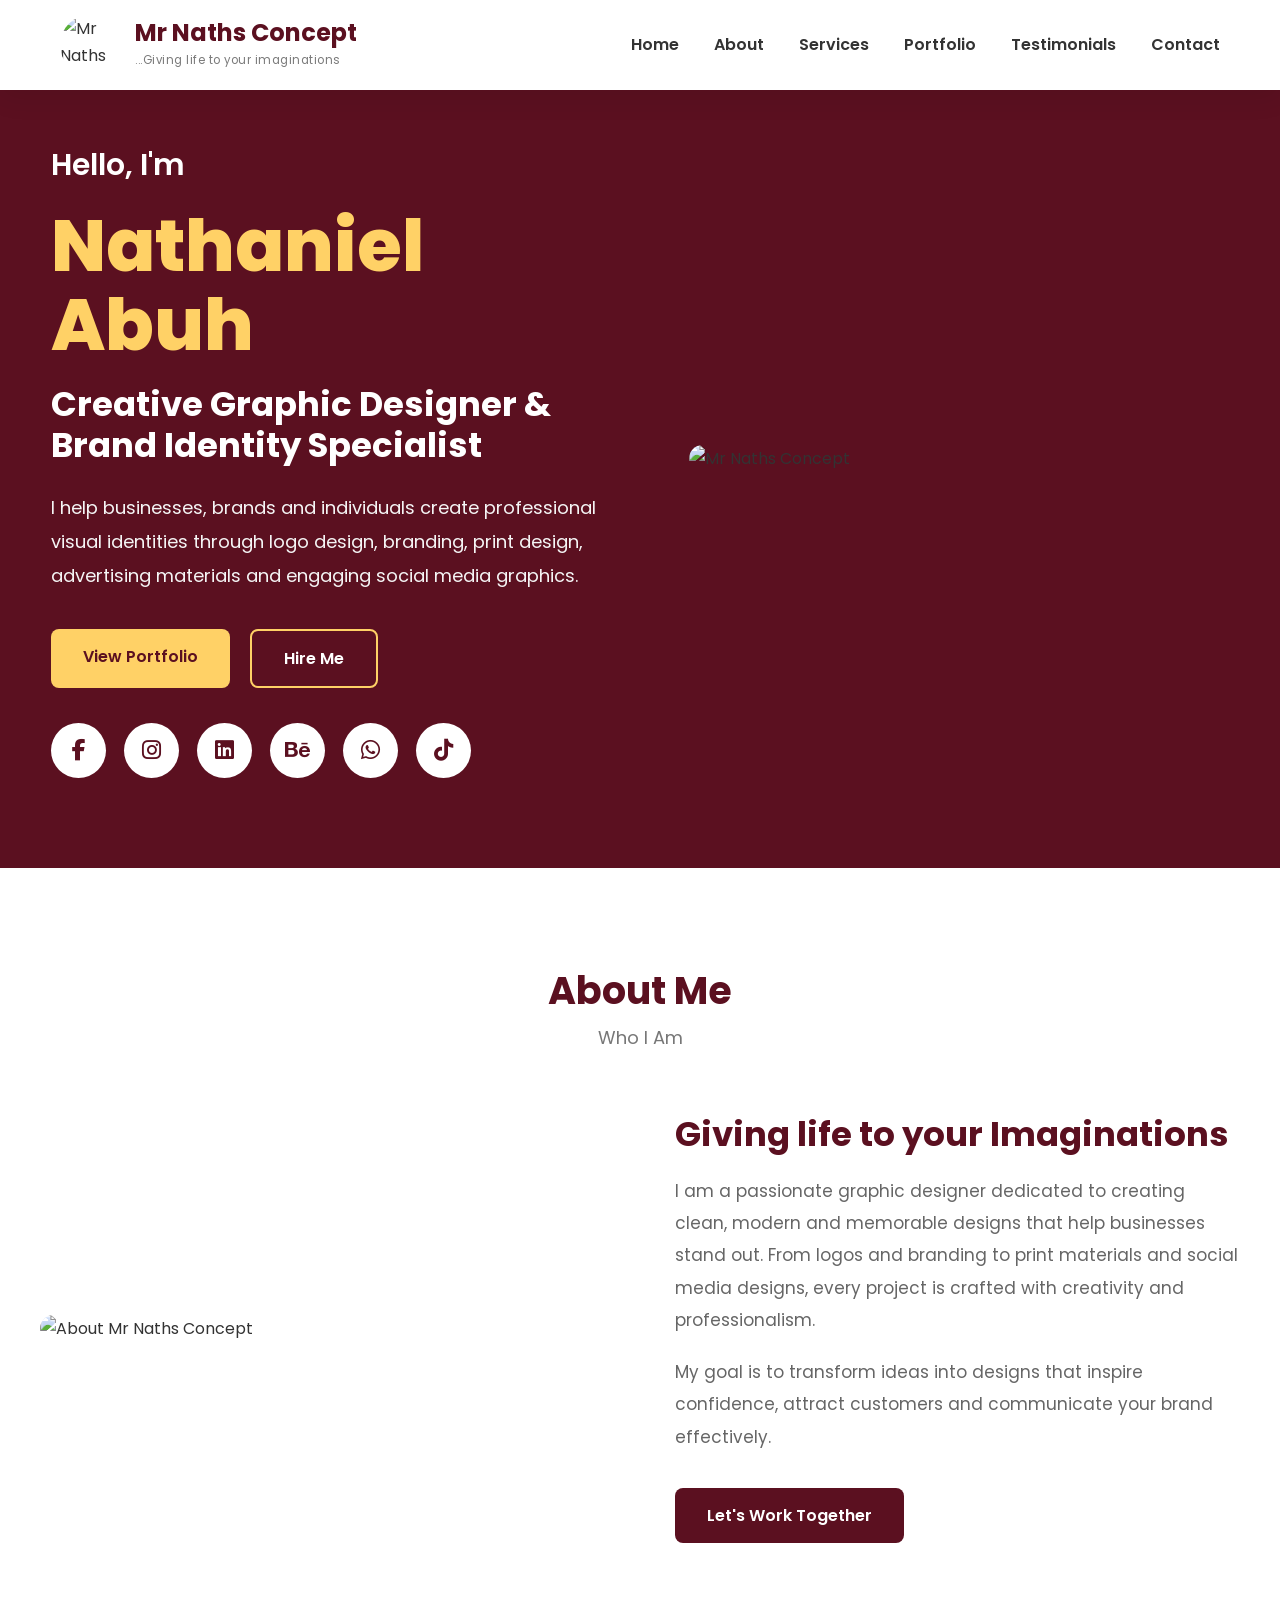
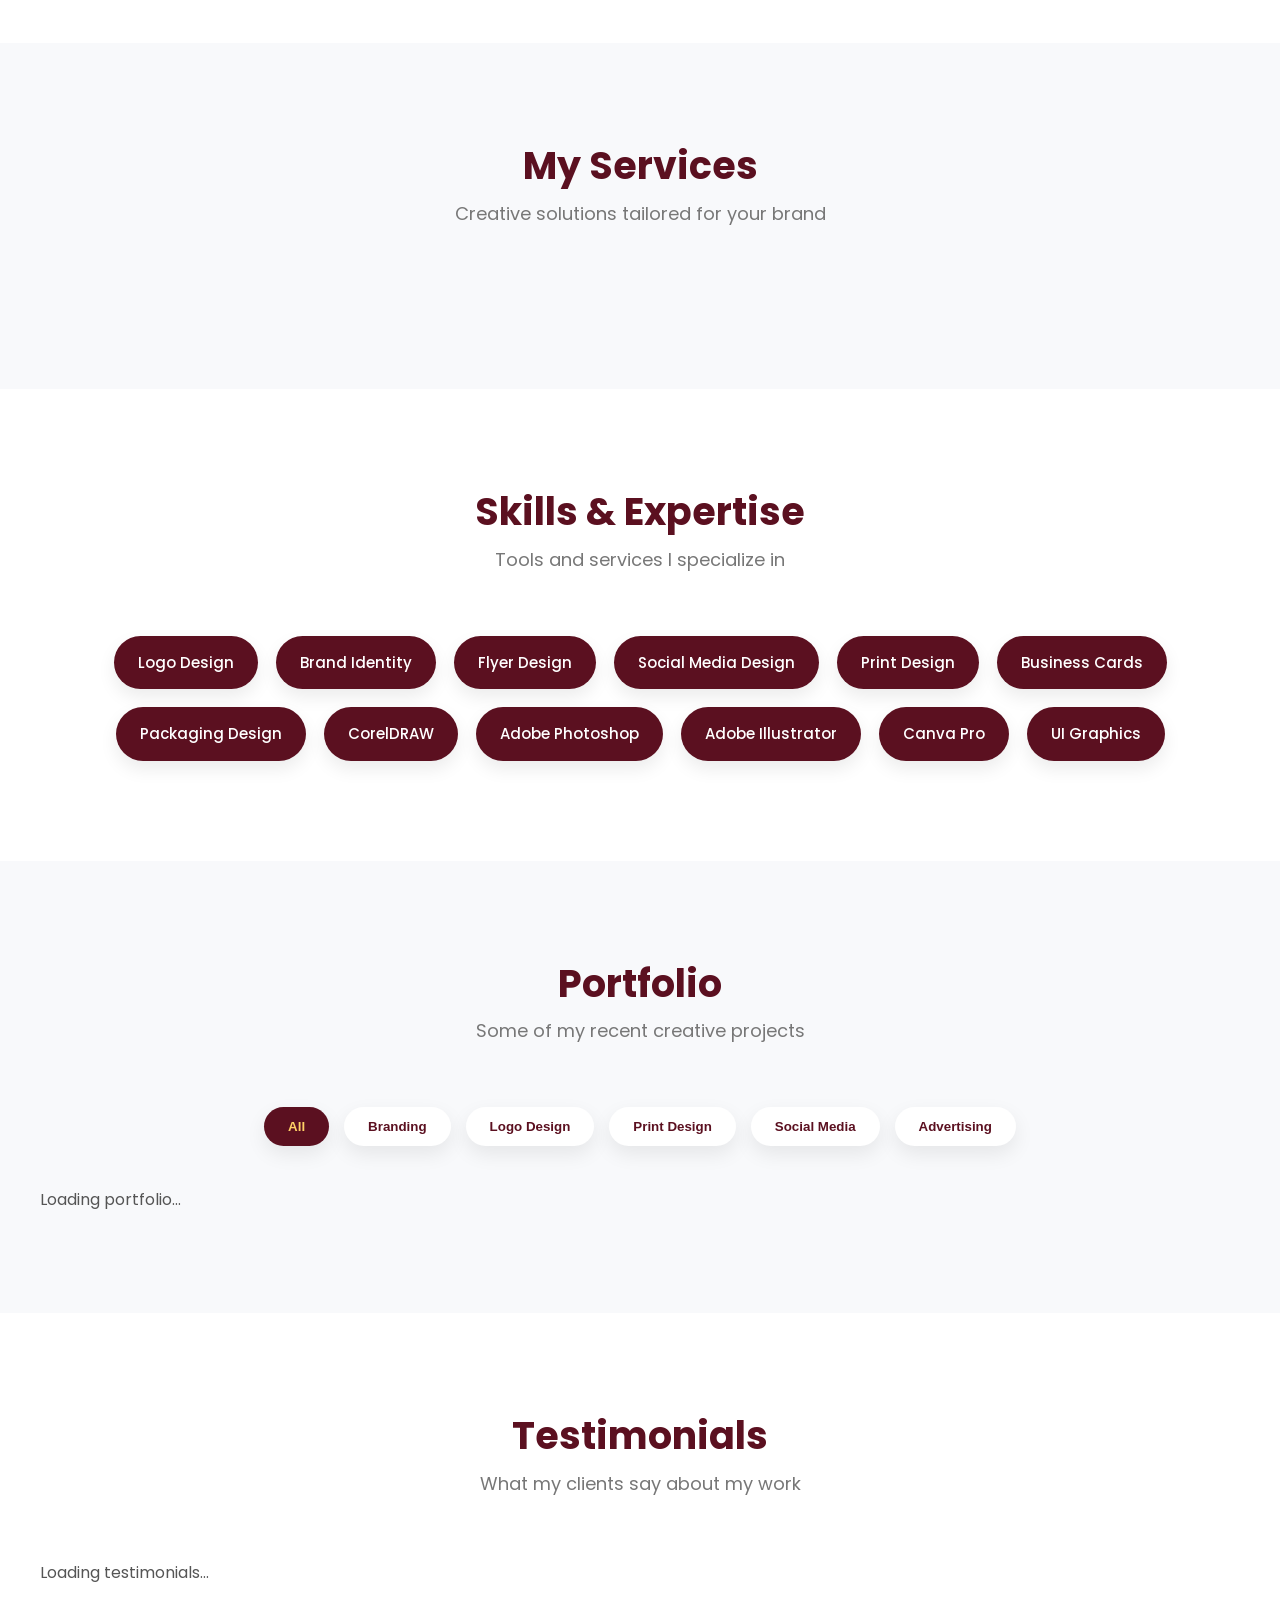
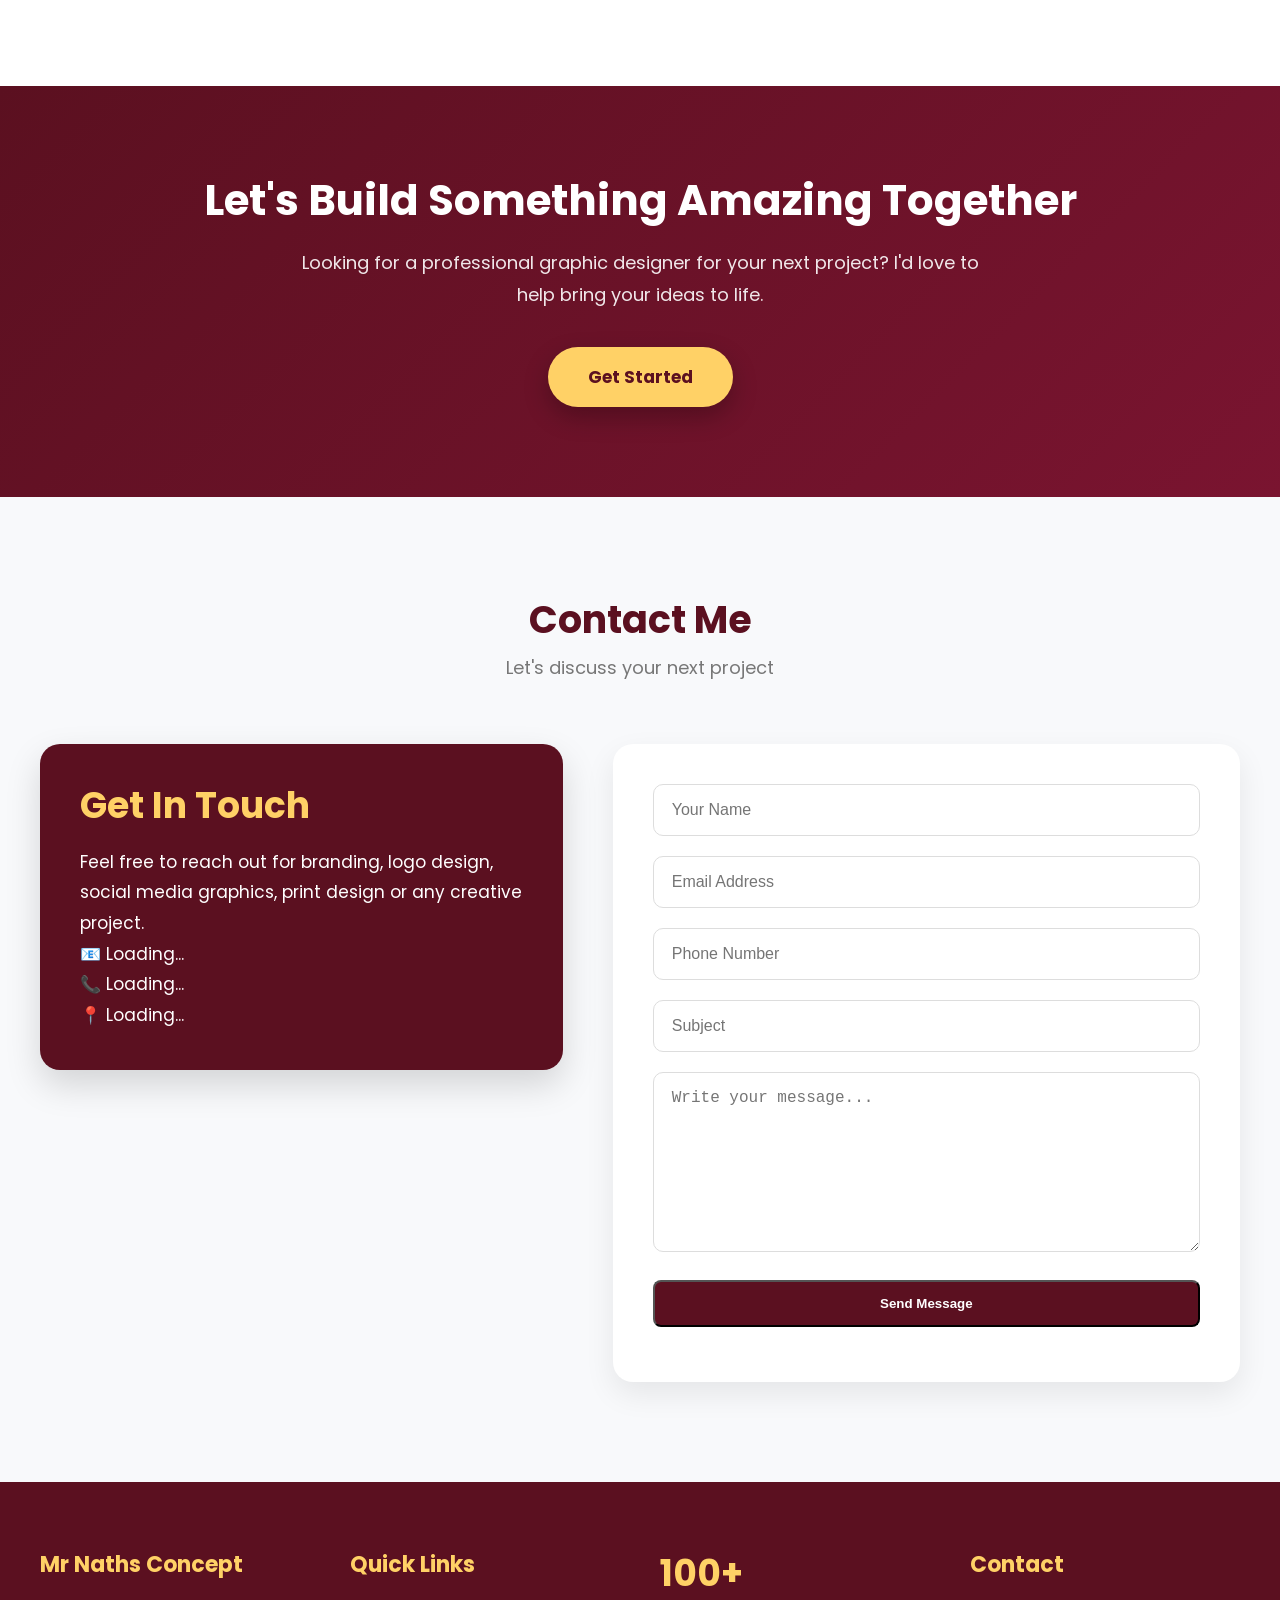
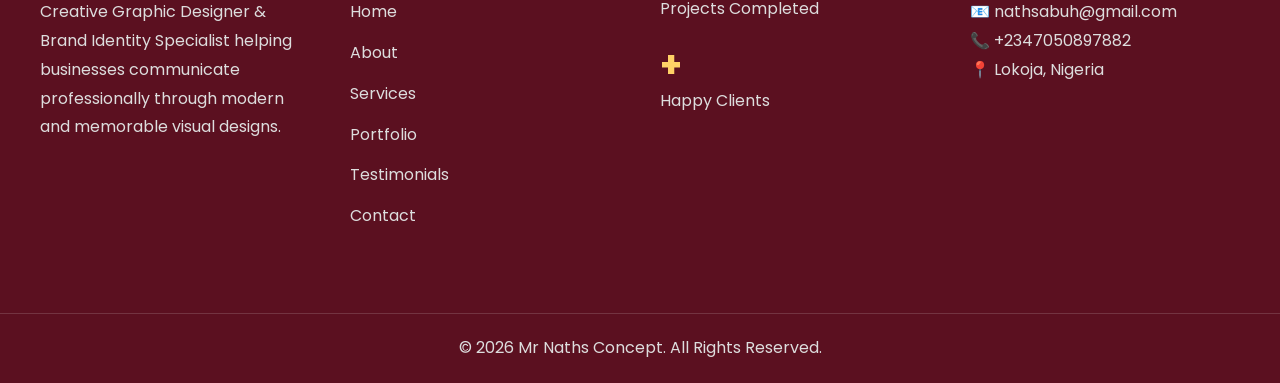
==== commit 64c02b2c: "Add files via upload" ====
--- a/index.html
+++ b/index.html
@@ -52,14 +52,23 @@
 
 <header class="header">
 
-    <div class="logo">
-    <img id="siteLogo" src="" alt="Mr Naths Concept Logo">
-    <span class="logo-text">Mr Naths Concept</span>
-    </div>
-
-    <button class="menu-toggle" id="menuToggle">
-        <i class="fas fa-bars"></i>
-    </button>
+  <a href="#" class="logo">
+
+    <img
+    id="siteLogo"
+    src=""
+    alt="Mr Naths Concept">
+
+    <div class="logo-text">
+        <h2>Mr Naths Concept</h2>
+        <span>...Giving life to your imaginations</span>
+    </div>
+
+</a>
+
+   <button class="menu-toggle" id="menuToggle">
+    <i class="fas fa-bars"></i>
+</button>
 
     <nav id="navMenu">
 
@@ -586,7 +595,7 @@
 
             <div class="footer-stat">
 
-                <h2>50+</h2>
+                <h2>+</h2>
 
                 <p>Happy Clients</p>
 
--- a/style.css
+++ b/style.css
@@ -118,6 +118,7 @@
     color:#777;
     font-size:18px;
 }
+
 /* ==========================================
    HEADER
 ========================================== */
@@ -127,39 +128,53 @@
     top:0;
     left:0;
     width:100%;
-    height:80px;
-    background:#ffff;
+    height:90px;
+    background:#fff;
     display:flex;
     align-items:center;
     justify-content:space-between;
-    padding:0 6%;
-    box-shadow:0 5px 20px rgba(0,0,0,.08);
-    z-index:1000;
-}
+    padding:0 60px;
+    box-shadow:0 8px 25px rgba(0,0,0,.08);
+    z-index:9999;
+}
+
+
 .logo{
     display:flex;
     align-items:center;
-    gap:12px;
-    flex-shrink:0;
-}
-
-.logo-text{
-    font-size:40px;
-    font-weight:700;
-    color:#5B1020;
-    white-space:nowrap;
+    gap:15px;
 }
 
 .logo img{
-    width:55px;
-    height:55px;
+    width:60px;
+    height:60px;
     object-fit:cover;
     border-radius:50%;
-
-}
-
-/* ==========================================
-   NAVIGATION
+    flex-shrink:0;
+}
+
+.logo-text{
+    display:flex;
+    flex-direction:column;
+}
+
+.logo-text h1{
+    font-size:2rem;
+    color:#5B1020;
+    line-height:1;
+    margin:0;
+}
+
+.logo-text span{
+    font-size:.72rem;
+    color:#7a7a7a;
+    margin-top:3px;
+    letter-spacing:.5px;
+}
+
+
+/* ==========================================
+   DESKTOP NAVIGATION
 ========================================== */
 
 #navMenu{
@@ -169,10 +184,10 @@
 }
 
 #navMenu a{
+    color:#333;
+    font-size:16px;
+    font-weight:600;
     position:relative;
-    font-size:16px;
-    font-weight:500;
-    color:#333;
     transition:.3s;
 }
 
@@ -197,238 +212,283 @@
 }
 
 /* ==========================================
-   MOBILE MENU BUTTON
+   MOBILE MENU ICON
+========================================== */
+
+.menu-toggle{
+    display:none;
+    background:none;
+    border:none;
+    color:#5B1020;
+    font-size:32px;
+    cursor:pointer;
+}
+
+/* ==========================================
+   TABLET & MOBILE
 ========================================== */
 
 @media (max-width:768px){
 
-.container{
-    width:95%;
-    padding:0 15px;
-}
-
 .header{
-    height:75px;
-    padding:0 15px;
+    height:80px;
+    padding:0 18px;
 }
 
 .logo img{
-    width:45px;
-    height:45px;
-}
-
-.logo-text{
-    font-size:25px;
+    width:50px;
+    height:50px;
+}
+
+.logo-text h2{
+    font-size:18px;
+}
+
+.logo-text span{
+    font-size:10px;
 }
 
 .menu-toggle{
     display:block;
 }
 
+/* Mobile Navigation */
+
 #navMenu{
     position:absolute;
-    top:75px;
+    top:80px;
     left:0;
     width:100%;
     background:#fff;
     display:none;
     flex-direction:column;
+    align-items:flex-start;
     padding:20px;
-    box-shadow:0 10px 20px rgba(0,0,0,.1);
+    gap:20px;
+    box-shadow:0 10px 30px rgba(0,0,0,.12);
 }
 
 #navMenu.active{
     display:flex;
 }
 
+#navMenu a{
+    width:100%;
+    font-size:17px;
+    padding:10px 0;
+    border-bottom:1px solid #eee;
+}
+
+#navMenu a:last-child{
+    border-bottom:none;
+}
+
+}
+/* ==========================================
+   HERO
+========================================== */
+
 .hero{
-    padding:100px 15px 50px;
-}
-
-.hero-grid,
-.about-grid,
-.contact-grid{
-    display:flex;
+    background:#5B1020;
+    padding:140px 0 90px;
+}
+
+.hero .container{
+    width:92%;
+    max-width:1250px;
+    margin:auto;
+}
+
+.hero-grid{
+    display:grid;
+    grid-template-columns:1fr 1fr;
+    gap:20px;
+    align-items:center;
+}
+
+.hero-content{
+    color:#fff;
+}
+
+.hero-intro{
+    color:#fff;
+    font-size:30px;
+    font-weight:600;
+    margin-bottom:15px;
+}
+
+.hero h1{
+    color:#FFD166;
+    font-size:72px;
+    font-weight:800;
+    line-height:1.1;
+    margin-bottom:20px;
+}
+
+.hero h2{
+    color:#fff;
+    font-size:34px;
+    margin-bottom:25px;
+}
+
+.hero-description{
+    color:#f5f5f5;
+    font-size:18px;
+    line-height:1.9;
+    max-width:600px;
+}
+
+.hero-buttons{
+    display:flex;
+    gap:20px;
+    margin-top:35px;
+}
+.hero-buttons .btn{
+    background:#FFD166;
+    color:#5B1020;
+    border:none;
+}
+
+.hero-buttons .btn:hover{
+    background:#ffffff;
+    color:#5B1020;
+}
+
+.hero-buttons .btn-outline{
+    background:transparent;
+    color:#ffffff;
+    border:2px solid #FFD166;
+}
+
+.hero-buttons .btn-outline:hover{
+    background:#FFD166;
+    color:#5B1020;
+}
+.hero-socials{
+    display:flex;
+    gap:18px;
+    margin-top:35px;
+}
+
+.hero-socials a{
+    width:55px;
+    height:55px;
+    border-radius:50%;
+    background:#fff;
+    color:#5B1020;
+    display:flex;
+    justify-content:center;
+    align-items:center;
+    font-size:22px;
+    transition:.3s;
+}
+
+.hero-socials a:hover{
+    background:#FFD166;
+    color:#5B1020;
+    transform:translateY(-5px);
+}
+
+.hero-image{
+    display:flex;
+    justify-content:center;
+}
+
+.hero-image img{
+    width:100%;
+    max-width:500px;
+    border-radius:20px;
+}
+
+/* ==========================================
+   MOBILE
+========================================== */
+
+@media (max-width:768px){
+
+.header{
+    height:80px;
+    padding:0 15px;
+}
+
+.logo img{
+    width:50px;
+    height:50px;
+}
+
+.logo-text h2{
+    font-size:18px;
+}
+
+.logo-text span{
+    font-size:11px;
+}
+
+.menu-toggle{
+    display:block;
+}
+
+#navMenu{
+    display:none;
+    position:absolute;
+    top:80px;
+    left:0;
+    width:100%;
+    background:#fff;
     flex-direction:column;
-    gap:10px;
-}
-
-.hero-image img,
-.about-image img{
-    width:100%;
-    max-width:100%;
+    padding:20px;
+    box-shadow:0 10px 25px rgba(0,0,0,.12);
+}
+
+#navMenu.active{
+    display:flex;
+}
+
+.hero{
+    padding:100px 20px 60px;
+}
+
+.hero-grid{
+    display:flex;
+    flex-direction:column;
+    gap:35px;
+    text-align:center;
 }
 
 .hero-content{
     text-align:center;
 }
 
+.hero-intro{
+    font-size:22px;
+}
+
 .hero h1{
-    font-size:36px;
+    font-size:54px;
 }
 
 .hero h2{
-    font-size:22px;
+    font-size:26px;
 }
 
 .hero-description{
-    font-size:16px;
+    font-size:17px;
     max-width:100%;
 }
 
-.hero-buttons,
+.hero-buttons{
+    justify-content:center;
+    flex-wrap:wrap;
+}
+
 .hero-socials{
     justify-content:center;
     flex-wrap:wrap;
 }
 
-.gallery,
-.services-grid,
-.testimonials-grid{
-    grid-template-columns:1fr;
-}
-
-.project-card img{
-    height:auto;
-}
-
-.contact-form,
-.contact-info{
-    padding:20px;
-}
-}
-
-/* ==========================================
-   HERO SECTION
-========================================== */
-
-.hero{
-    min-height:100vh;
-    display:flex;
-    align-items:center;
-    padding:140px 6% 80px;
-    background:linear-gradient(135deg,#5B1020,#5B1020);
-}
-
-.hero-grid{
-    display:grid;
-    grid-template-columns:1fr 1fr;
-    gap:40px;
-    align-items:center;
-}
-
-.hero-content{
-    display:flex;
-    flex-direction:column;
-    gap:20px;
-}
-
-.hero-intro{
-    color:#ffffff;
-    font-size:20px;
-    font-weight:600;
-}
-
-.hero h1{
-    font-size:60px;
-    font-weight:800;
-    line-height:1.1;
-    color:#FFD166;
-}
-
-.hero h2{
-    font-size:28px;
-    font-weight:600;
-    color:#fff;
-    line-height:1.4;
-}
-
-.hero-description{
-    font-size:17px;
-    line-height:1.9;
-    color:#fff;
-    max-width:600px;
-}
-
-.hero-buttons{
-    display:flex;
-    gap:18px;
-    margin-top:10px;
-}
-
-.btn,
-.btn-outline{
-    display:inline-flex;
-    align-items:center;
-    justify-content:center;
-    padding:15px 35px;
-    border-radius:50px;
-    font-weight:600;
-    transition:.3s;
-}
-
-.btn{
-    background:#FFD166;
-    color:#5B1020;
-}
-
-.btn:hover{
-    background:#7a1430;
-    transform:translateY(-3px);
-}
-
-.btn-outline{
-    border:2px solid #fff;
-    color:#fff;
-}
-
-.btn-outline:hover{
-    background:#5B1020;
-    color:#fff;
-}
-
-.hero-socials{
-    display:flex;
-    gap:15px;
-    margin-top:20px;
-}
-
-.hero-socials a{
-    width:35px;
-    height:35px;
-    border-radius:50%;
-    display:flex;
-    align-items:center;
-    justify-content:center;
-    background:#fff;
-    color:#5B1020;
-    font-size:20px;
-    box-shadow:0 8px 20px rgba(0,0,0,.08);
-    transition:.3s;
-}
-
-.hero-socials a:hover{
-    background:#;
-    color:#fff;
-    transform:translateY(-5px);
-}
-
-.hero-image{
-    display:flex;
-    justify-content:center;
-}
-
 .hero-image img{
-    width:112%;
-    max-width:450px;
-    border-radius:5px;
-    display:block;
-}
-.hero .container{
-    max-width:1200px;
-    margin:auto;
-    width:100%;
-    padding:0 20px;
+    max-width:340px;
+}
 }
 /* ==========================================
    ABOUT
@@ -679,7 +739,7 @@
     top:15px;
     right:25px;
     font-size:70px;
-    color:rgba(91,16,32,.08);
+    color:#5B1020;
     font-weight:bold;
 }
 
@@ -755,7 +815,7 @@
     box-shadow:0 18px 35px rgba(0,0,0,.35);
 }
 /* ==========================================
-   CONTACT
+   CONTACT SECTION
 ========================================== */
 
 .contact{
@@ -768,6 +828,8 @@
     gap:50px;
     align-items:start;
 }
+
+/* ================= Contact Info Card ================= */
 
 .contact-info{
     background:#5B1020;
@@ -777,20 +839,29 @@
     box-shadow:0 15px 35px rgba(0,0,0,.15);
 }
 
+/* Gold Heading */
+
 .contact-info h3{
-    font-size:30px;
+    font-size:36px;
     margin-bottom:20px;
     color:#FFD166;
 }
 
-.contact-info p{
+/* Make EVERY text white */
+
+.contact-info p,
+.contact-info span,
+.contact-info div,
+.contact-info li{
+    color:#ffffff;
     line-height:1.8;
-    margin-bottom:18px;
-    font-size:16px;
-}
+    font-size:17px;
+}
+
+/* Contact links */
 
 .contact-info a{
-    color:#fff;
+    color:#ffffff;
     text-decoration:none;
     transition:.3s;
 }
@@ -798,6 +869,28 @@
 .contact-info a:hover{
     color:#FFD166;
 }
+
+/* Contact rows */
+
+.contact-item{
+    display:flex;
+    align-items:center;
+    gap:15px;
+    margin-bottom:18px;
+    color:#fff;
+    font-size:18px;
+}
+
+/* Icons */
+
+.contact-item i{
+    color:#FFD166;
+    width:28px;
+    text-align:center;
+    font-size:22px;
+}
+
+/* ================= Contact Form ================= */
 
 .contact-form{
     background:#fff;
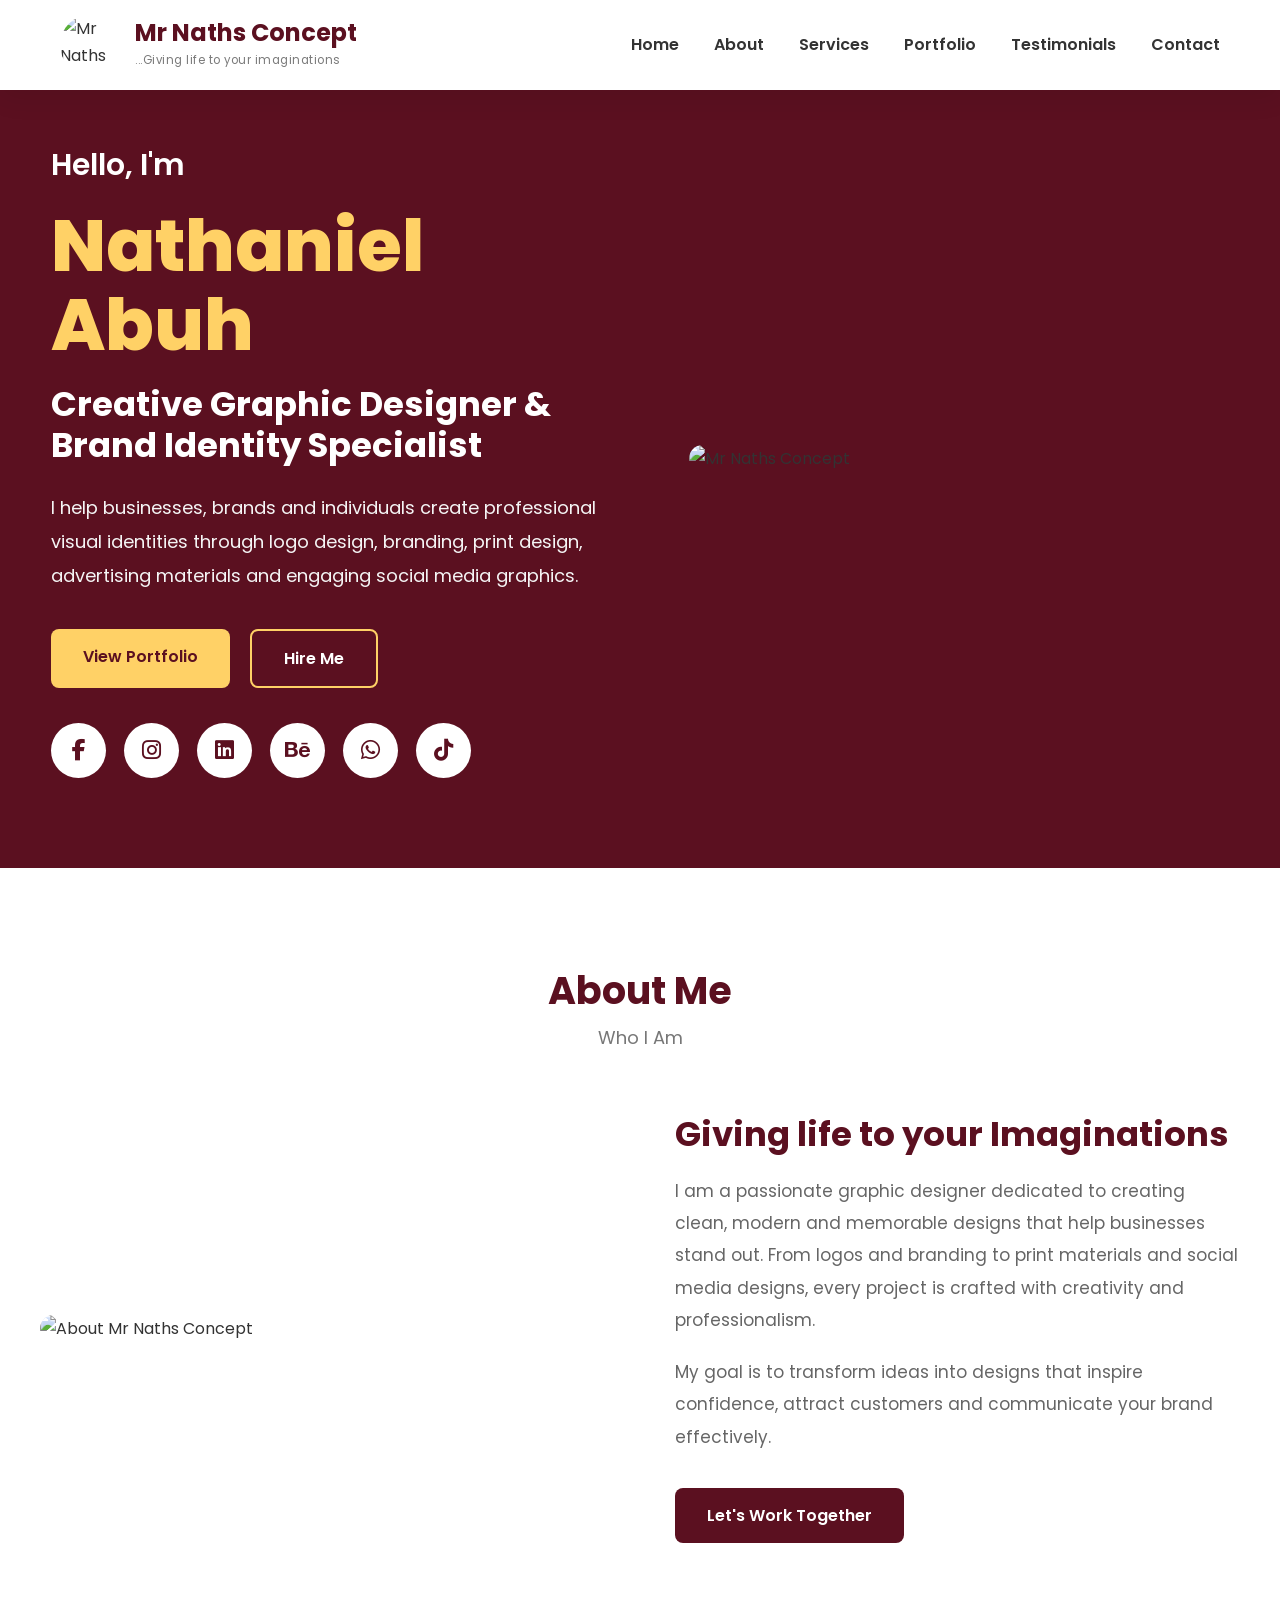
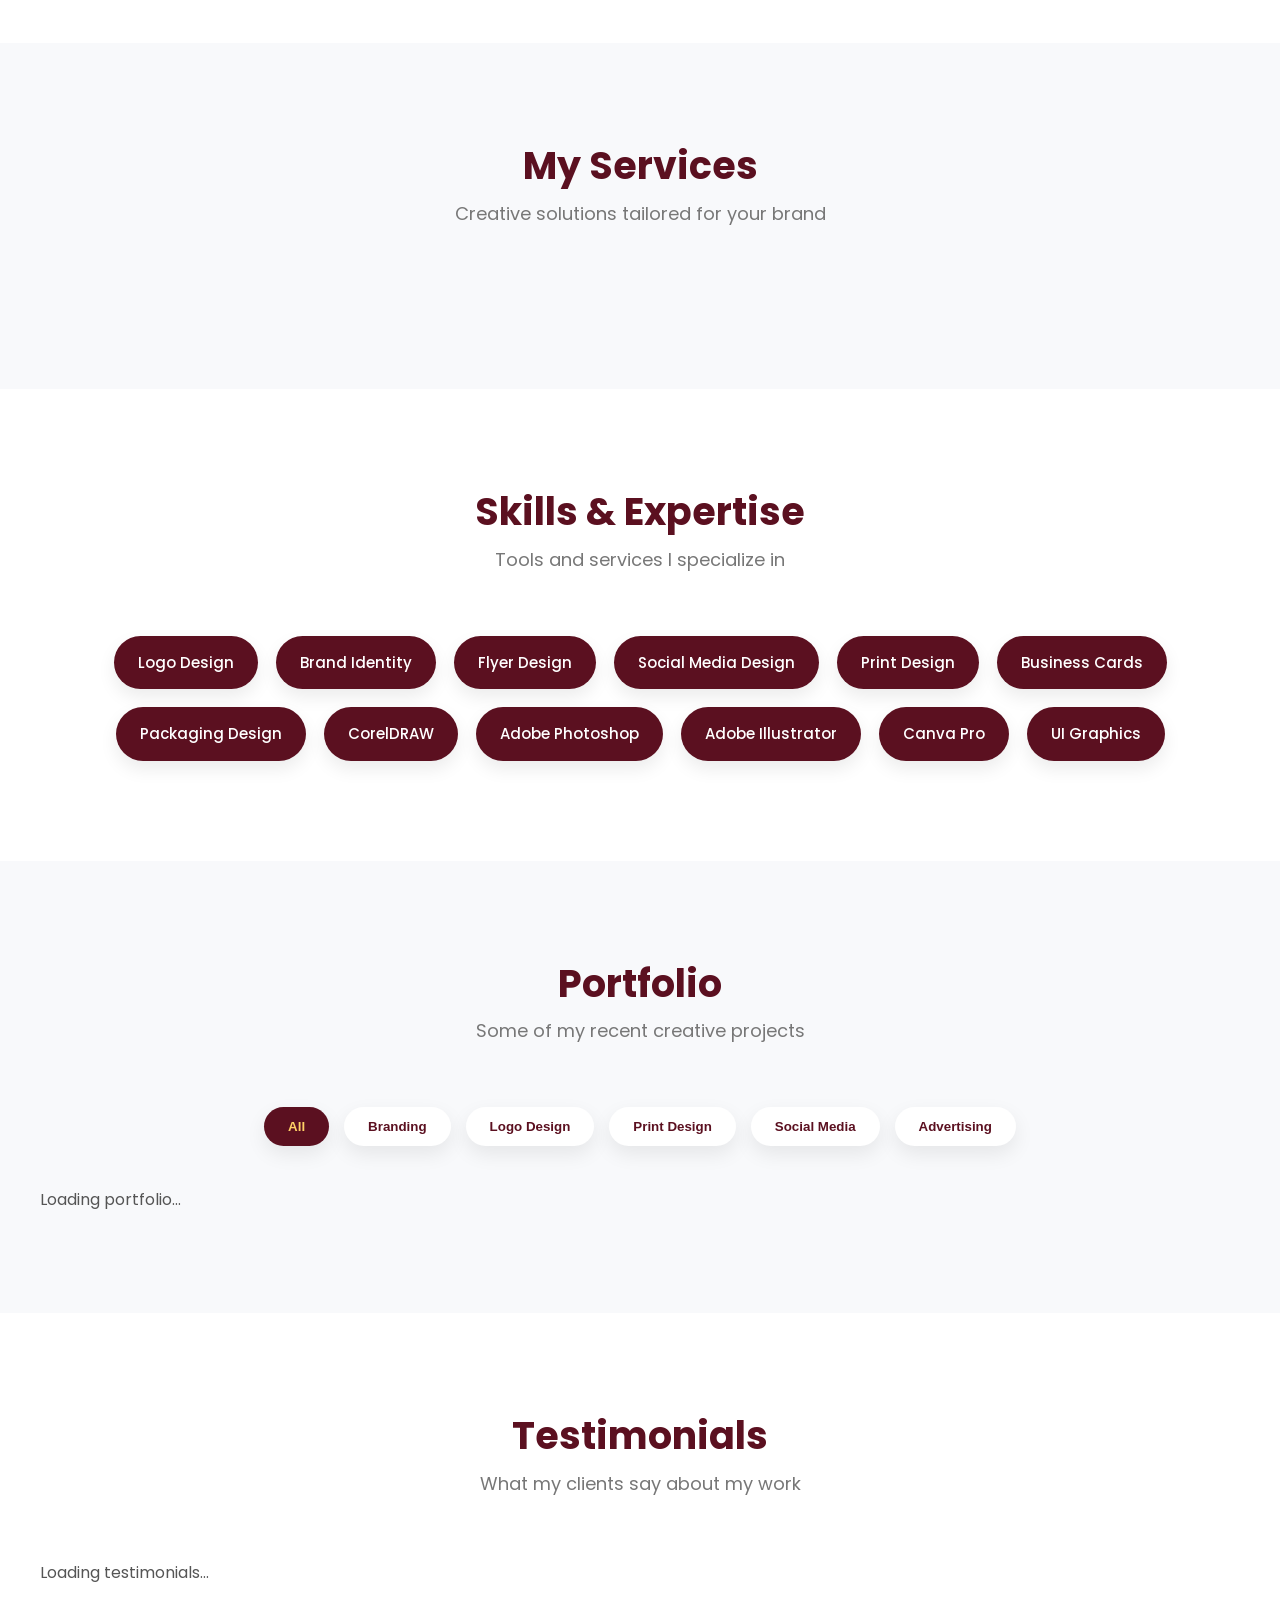
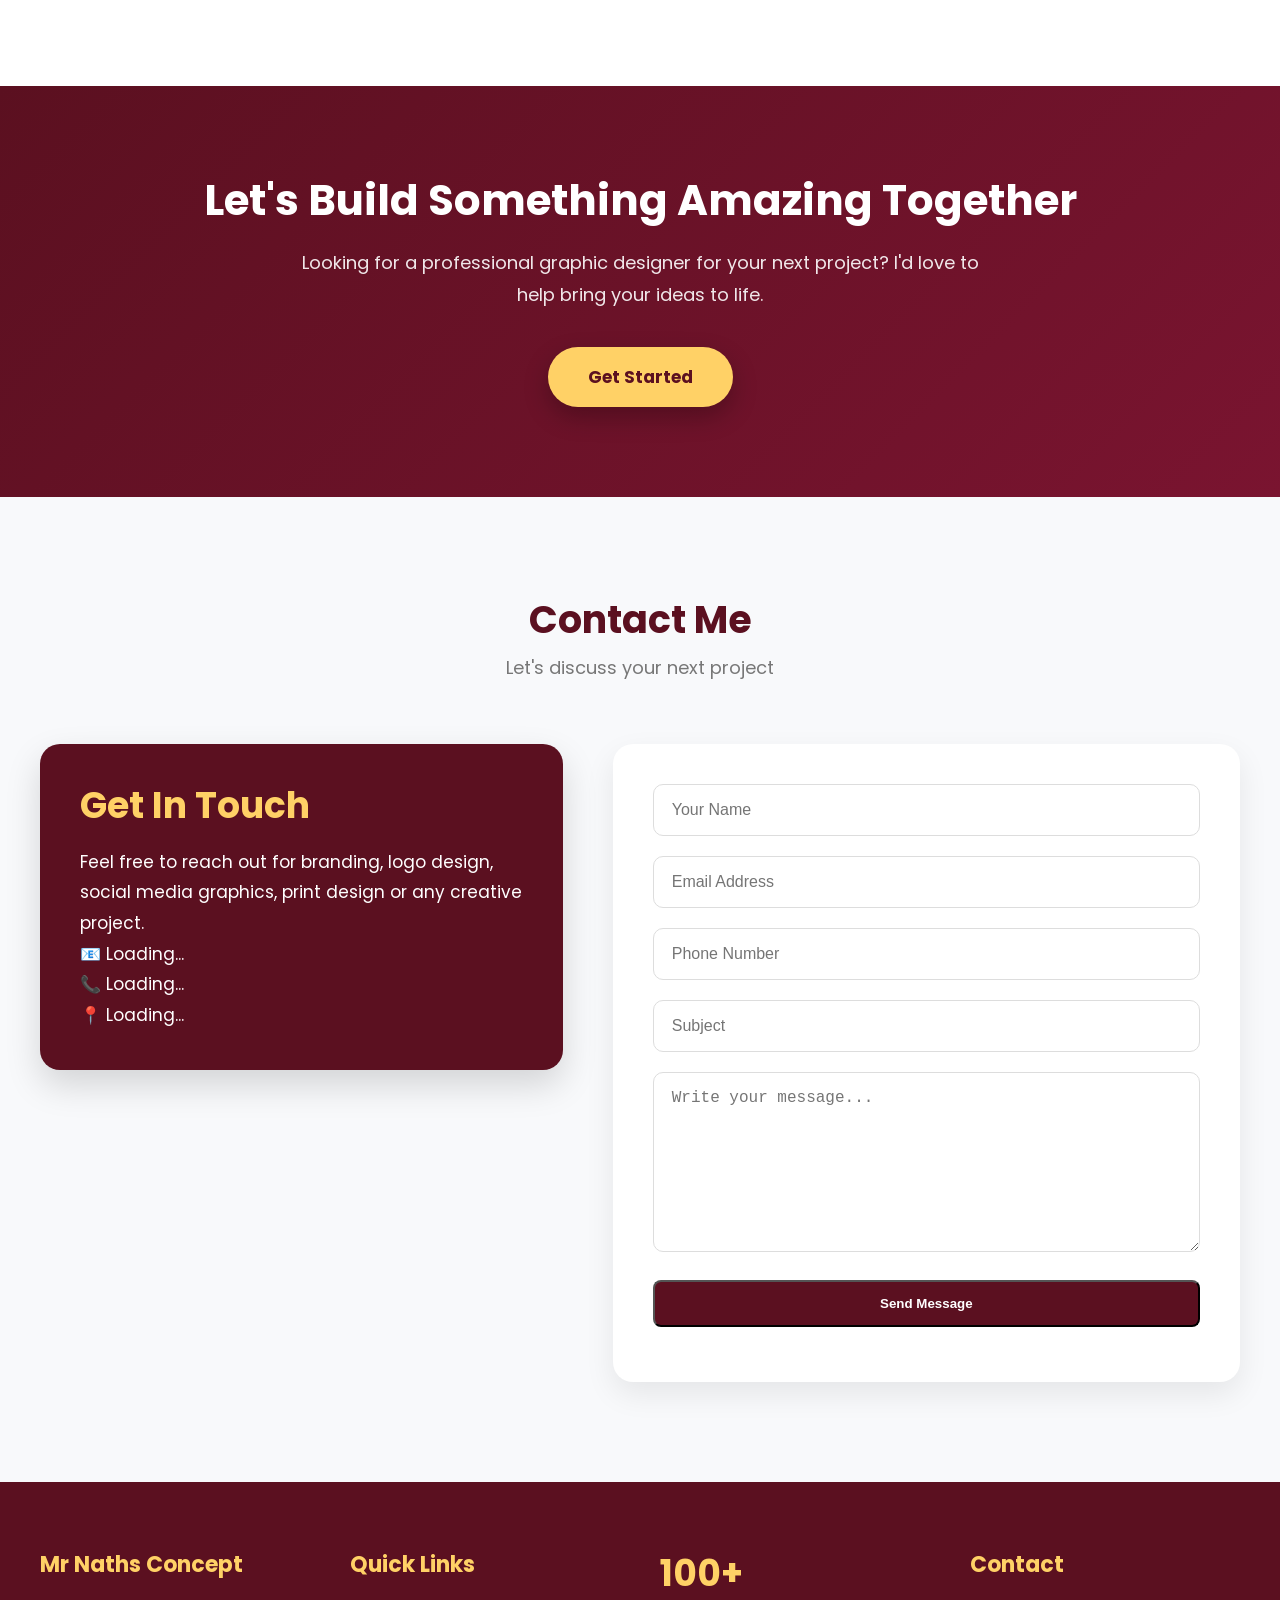
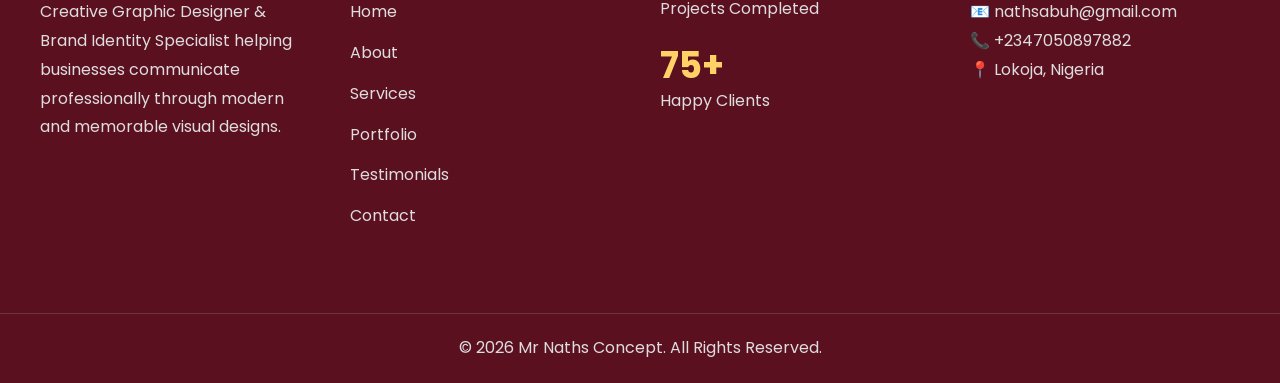
==== commit 1efcf1b3: "Add files via upload" ====
--- a/index.html
+++ b/index.html
@@ -595,7 +595,7 @@
 
             <div class="footer-stat">
 
-                <h2>+</h2>
+                <h2>75+</h2>
 
                 <p>Happy Clients</p>
 
